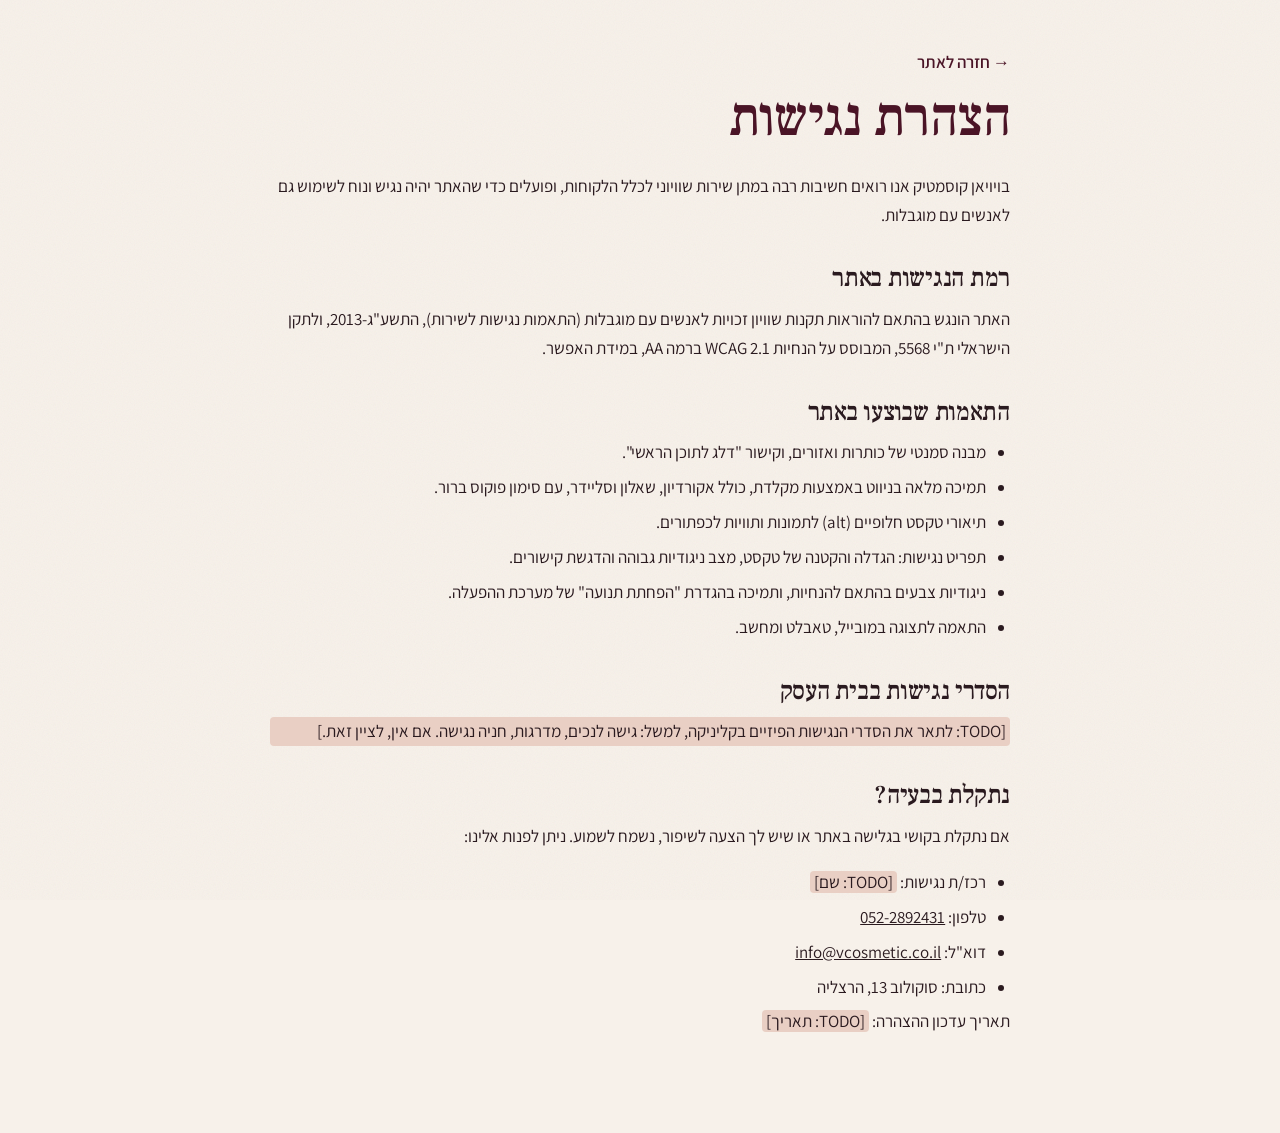
==== accessibility.html @ c67a3a3f "Beauty clinic RTL site template with Vivian Cosmetic demo Single-page Hebrew site driven by js/confi" ====
<!doctype html>
<html lang="he" dir="rtl" data-theme="editorial">
<head>
  <meta charset="utf-8">
  <meta name="viewport" content="width=device-width, initial-scale=1">
  <title>הצהרת נגישות</title>
  <meta name="robots" content="noindex, nofollow">
  <link rel="preconnect" href="https://fonts.googleapis.com">
  <link rel="preconnect" href="https://fonts.gstatic.com" crossorigin>
  <link href="https://fonts.googleapis.com/css2?family=Assistant:wght@400;600;700&family=Frank+Ruhl+Libre:wght@500&display=swap" rel="stylesheet">
  <link rel="stylesheet" href="css/styles.css">
  <script src="js/config.js"></script>
  <script>
    (function () {
      var c = window.SITE_CONFIG || {}, root = document.documentElement;
      root.setAttribute("data-theme", ["editorial", "noir", "clinic", "warm"].indexOf(c.theme) > -1 ? c.theme : "editorial");
      try {
        var a = JSON.parse(localStorage.getItem("a11yPrefs") || "{}");
        if (a.size) root.style.setProperty("--font-scale", a.size);
        if (a.contrast) root.classList.add("a11y-contrast");
        if (a.links) root.classList.add("a11y-links");
      } catch (e) {}
    })();
  </script>
  <style>
    body { padding-bottom: 0; }
    .statement { max-width: 820px; padding-block: 48px 80px; }
    .statement h1 { font-size: clamp(2.2rem, 6vw, 3.4rem); color: var(--primary); margin: 12px 0 24px; }
    .statement h2 { font-size: 1.6rem; margin: 36px 0 12px; }
    .statement ul { list-style: disc; padding-inline-start: 1.4em; }
    .statement li { margin-bottom: 6px; }
    .back { display: inline-flex; gap: 6px; text-decoration: none; font-weight: 600; color: var(--primary); }
    .todo { background: var(--soft); padding: 0 4px; border-radius: 4px; }
  </style>
</head>
<body>
  <a class="skip-link" href="#main">דלג לתוכן הראשי</a>
  <main id="main" class="container statement" tabindex="-1">
    <a class="back" href="index.html">→ חזרה לאתר</a>
    <h1>הצהרת נגישות</h1>

    <p>ב<span data-cfg="name">[שם העסק]</span> אנו רואים חשיבות רבה במתן שירות שוויוני לכלל הלקוחות, ופועלים כדי שהאתר יהיה נגיש ונוח לשימוש גם לאנשים עם מוגבלות.</p>

    <h2>רמת הנגישות באתר</h2>
    <p>האתר הונגש בהתאם להוראות תקנות שוויון זכויות לאנשים עם מוגבלות (התאמות נגישות לשירות), התשע"ג-2013, ולתקן הישראלי ת"י 5568, המבוסס על הנחיות WCAG 2.1 ברמה AA, במידת האפשר.</p>

    <h2>התאמות שבוצעו באתר</h2>
    <ul>
      <li>מבנה סמנטי של כותרות ואזורים, וקישור "דלג לתוכן הראשי".</li>
      <li>תמיכה מלאה בניווט באמצעות מקלדת, כולל אקורדיון, שאלון וסליידר, עם סימון פוקוס ברור.</li>
      <li>תיאורי טקסט חלופיים (alt) לתמונות ותוויות לכפתורים.</li>
      <li>תפריט נגישות: הגדלה והקטנה של טקסט, מצב ניגודיות גבוהה והדגשת קישורים.</li>
      <li>ניגודיות צבעים בהתאם להנחיות, ותמיכה בהגדרת "הפחתת תנועה" של מערכת ההפעלה.</li>
      <li>התאמה לתצוגה במובייל, טאבלט ומחשב.</li>
    </ul>

    <h2>הסדרי נגישות בבית העסק</h2>
    <p class="todo">[TODO: לתאר את הסדרי הנגישות הפיזיים בקליניקה, למשל: גישה לנכים, מדרגות, חניה נגישה. אם אין, לציין זאת.]</p>

    <h2>נתקלת בבעיה?</h2>
    <p>אם נתקלת בקושי בגלישה באתר או שיש לך הצעה לשיפור, נשמח לשמוע. ניתן לפנות אלינו:</p>
    <ul>
      <li>רכז/ת נגישות: <span class="todo">[TODO: שם]</span></li>
      <li>טלפון: <a data-cfg="phone" href="#">[טלפון]</a></li>
      <li>דוא"ל: <a data-cfg="email" href="#">[אימייל]</a></li>
      <li>כתובת: <span data-cfg="address">[כתובת]</span></li>
    </ul>

    <p>תאריך עדכון ההצהרה: <span class="todo">[TODO: תאריך]</span></p>
  </main>

  <script>
    (function () {
      var c = window.SITE_CONFIG;
      if (!c) return;
      var set = function (key, text, href) {
        document.querySelectorAll('[data-cfg="' + key + '"]').forEach(function (el) {
          el.textContent = text;
          if (href) el.setAttribute("href", href);
        });
      };
      document.title = "הצהרת נגישות | " + c.business.name;
      set("name", c.business.name);
      set("phone", c.contact.phoneDisplay, "tel:+" + c.contact.phoneIntl);
      set("email", c.contact.email, "mailto:" + c.contact.email);
      set("address", c.contact.street + ", " + c.contact.city);
    })();
  </script>
</body>
</html>
---- css/styles.css ----
/* =====================================================================
   Beauty Clinic Template — styles
   - Themes are pure CSS variables, switched by <html data-theme="...">
   - RTL-first: logical properties (inline-start = right in Hebrew)
   ===================================================================== */

/* ---------- 1. Themes ---------- */
:root,
[data-theme="editorial"] {
  --bg: #F7F1EA;          /* page background */
  --bg-alt: #F1E7DC;      /* alternate section background */
  --surface: #FFFBF7;     /* cards */
  --text: #2A1A1F;
  --text-muted: #6B5359;
  --primary: #4A1426;     /* buttons, headings accents */
  --on-primary: #FBF4EE;
  --accent: #B08D57;      /* decorative gold (not for small text) */
  --soft: #E9CFC4;        /* blush */
  --line: rgba(74, 20, 38, .16);
  --ph-a: #EAD7CC;        /* placeholder gradient */
  --ph-b: #F5ECE4;
  --ph-c: #DCC2B4;
  --promo-bg: #4A1426;
  --promo-text: #FBF4EE;
  --promo-accent: #E2C38F;
  --shadow: 0 18px 50px -24px rgba(74, 20, 38, .35);
  --grain-opacity: .06;
  color-scheme: light;
}

[data-theme="noir"] {
  --bg: #141012;
  --bg-alt: #1C1619;
  --surface: #221B1E;
  --text: #F3E9E1;
  --text-muted: #C7B7AE;
  --primary: #C9957B;
  --on-primary: #141012;
  --accent: #C9957B;
  --soft: #3A2A2C;
  --line: rgba(243, 233, 225, .14);
  --ph-a: #2B2124;
  --ph-b: #1E1719;
  --ph-c: #3A2B2A;
  --promo-bg: #C9957B;
  --promo-text: #141012;
  --promo-accent: #141012;
  --shadow: 0 18px 50px -20px rgba(0, 0, 0, .7);
  --grain-opacity: .08;
  color-scheme: dark;
}

[data-theme="clinic"] {
  --bg: #FFFFFF;
  --bg-alt: #F3F6F4;
  --surface: #FFFFFF;
  --text: #2B2F2D;
  --text-muted: #59615C;
  --primary: #4E6B58;     /* darker sage for AA contrast */
  --on-primary: #FFFFFF;
  --accent: #7C9A86;      /* brand sage (decorative) */
  --soft: #DCE7DF;
  --line: rgba(43, 47, 45, .13);
  --ph-a: #E3ECE6;
  --ph-b: #F5F8F6;
  --ph-c: #CBDACF;
  --promo-bg: #2B2F2D;
  --promo-text: #FFFFFF;
  --promo-accent: #A9C4B1;
  --shadow: 0 18px 50px -26px rgba(43, 47, 45, .35);
  --grain-opacity: 0;
  color-scheme: light;
}

[data-theme="warm"] {
  --bg: #EFE6DC;
  --bg-alt: #E8DCCF;
  --surface: #F8F2EB;
  --text: #3B2619;
  --text-muted: #6B5243;
  --primary: #8F4C2E;     /* deeper terracotta for AA contrast */
  --on-primary: #FFF8F2;
  --accent: #B86B4B;      /* brand terracotta (decorative) */
  --soft: #E2C9B6;
  --line: rgba(59, 38, 25, .16);
  --ph-a: #E3D2C2;
  --ph-b: #F3EAE1;
  --ph-c: #D5BCA6;
  --promo-bg: #3B2619;
  --promo-text: #FFF8F2;
  --promo-accent: #E9A988;
  --shadow: 0 18px 50px -24px rgba(59, 38, 25, .35);
  --grain-opacity: .07;
  color-scheme: light;
}

/* High-contrast mode (accessibility toolbar) — overrides any theme */
html.a11y-contrast {
  --bg: #FFFFFF; --bg-alt: #FFFFFF; --surface: #FFFFFF;
  --text: #000000; --text-muted: #000000;
  --primary: #000000; --on-primary: #FFFFFF; --accent: #000000;
  --soft: #FFFFFF; --line: #000000;
  --ph-a: #FFFFFF; --ph-b: #FFFFFF; --ph-c: #FFFFFF;
  --promo-bg: #000000; --promo-text: #FFFFFF; --promo-accent: #FFFF00;
  --shadow: none; --grain-opacity: 0;
}
html.a11y-contrast .card, html.a11y-contrast .btn { border: 2px solid #000 !important; }
html.a11y-links a { text-decoration: underline !important; text-underline-offset: 3px; }

/* ---------- 2. Base ---------- */
:root {
  --font-serif: "Frank Ruhl Libre", "David", Georgia, serif;
  --font-sans: "Assistant", "Heebo", Arial, sans-serif;
  --font-scale: 1;
  --radius: 14px;
  --radius-sm: 10px;
  --container: 1200px;
  --gutter: clamp(16px, 4vw, 40px);
  --header-h: 72px;
  --ease: cubic-bezier(.22, .61, .36, 1);
}

*, *::before, *::after { box-sizing: border-box; }

html {
  font-size: calc(100% * var(--font-scale));
  scroll-behavior: smooth;
  scroll-padding-top: calc(var(--header-h) + 12px);
  -webkit-text-size-adjust: 100%;
}

body {
  margin: 0;
  font-family: var(--font-sans);
  font-size: 1.0625rem;
  line-height: 1.7;
  color: var(--text);
  background: var(--bg);
  overflow-x: hidden;
  -webkit-font-smoothing: antialiased;
}
@supports (overflow: clip) { body { overflow-x: clip; } }

/* subtle paper grain */
body::before {
  content: "";
  position: fixed; inset: 0;
  pointer-events: none;
  z-index: 0;
  opacity: var(--grain-opacity);
  background-image: url("data:image/svg+xml,%3Csvg xmlns='http://www.w3.org/2000/svg' width='160' height='160'%3E%3Cfilter id='n'%3E%3CfeTurbulence type='fractalNoise' baseFrequency='.85' numOctaves='3' stitchTiles='stitch'/%3E%3C/filter%3E%3Crect width='100%25' height='100%25' filter='url(%23n)'/%3E%3C/svg%3E");
}
body > * { position: relative; z-index: 1; }

img { max-width: 100%; display: block; }
a { color: inherit; }
button { font: inherit; color: inherit; }
h1, h2, h3, h4 { font-family: var(--font-serif); font-weight: 500; line-height: 1.08; margin: 0; letter-spacing: -.01em; }
p { margin: 0 0 1em; }
ul { margin: 0; padding: 0; list-style: none; }
[hidden] { display: none !important; }

:focus-visible {
  outline: 3px solid var(--primary);
  outline-offset: 3px;
  border-radius: 4px;
}

.skip-link {
  position: absolute; inset-inline-start: 12px; top: -100px;
  z-index: 1000;
  background: var(--primary); color: var(--on-primary);
  padding: 10px 18px; border-radius: var(--radius-sm);
  text-decoration: none; font-weight: 600;
}
.skip-link:focus { top: 12px; }

.visually-hidden {
  position: absolute !important; width: 1px; height: 1px;
  overflow: hidden; clip: rect(0 0 0 0); white-space: nowrap;
}

.container { width: 100%; max-width: var(--container); margin-inline: auto; padding-inline: var(--gutter); }

.icon { display: inline-flex; width: 1.25em; height: 1.25em; flex: none; }
.icon svg { width: 100%; height: 100%; }

/* ---------- 3. Typography helpers ---------- */
.kicker {
  display: inline-flex; align-items: center; gap: .6em;
  font-family: var(--font-sans);
  font-size: .82rem; font-weight: 600; letter-spacing: .12em;
  color: var(--primary);
  margin-bottom: 1rem;
}
.kicker::before { content: ""; width: 28px; height: 1px; background: currentColor; }

.section { padding-block: clamp(72px, 11vw, 140px); }
.section-head { max-width: 760px; margin-bottom: clamp(36px, 5vw, 64px); }
.section-head.center { margin-inline: auto; text-align: center; }
.section-head.center .kicker::after { content: ""; width: 28px; height: 1px; background: currentColor; }
.section-title { font-size: clamp(2.2rem, 5.4vw, 4rem); }
.section-lead { color: var(--text-muted); font-size: 1.125rem; margin-top: 1rem; max-width: 60ch; }
.section-head.center .section-lead { margin-inline: auto; }
.section-cta { margin-top: clamp(36px, 5vw, 56px); display: flex; flex-wrap: wrap; gap: 12px; align-items: center; }
.section-cta.center { justify-content: center; }
.alt-bg { background: var(--bg-alt); }

/* ---------- 4. Buttons ---------- */
.btn {
  display: inline-flex; align-items: center; justify-content: center; gap: .55em;
  min-height: 52px; padding: 0 1.6em;
  border-radius: var(--radius);
  border: 1px solid transparent;
  font-weight: 600; font-size: 1rem; line-height: 1.2;
  text-decoration: none; cursor: pointer;
  transition: transform .25s var(--ease), background-color .25s, color .25s, box-shadow .25s, border-color .25s;
  -webkit-tap-highlight-color: transparent;
}
.btn-primary { background: var(--primary); color: var(--on-primary); box-shadow: var(--shadow); }
.btn-outline { background: transparent; color: var(--primary); border-color: currentColor; }
.btn-ghost { background: var(--surface); color: var(--text); border-color: var(--line); }
.btn-sm { min-height: 42px; padding: 0 1.1em; font-size: .95rem; }
.btn-block { width: 100%; }
@media (hover: hover) {
  .btn:hover { transform: translateY(-2px); }
  .btn-outline:hover { background: var(--primary); color: var(--on-primary); border-color: var(--primary); }
}
.btn:active { transform: translateY(0) scale(.98); }

/* ---------- 5. Demo ribbon + header ---------- */
.demo-ribbon {
  background: var(--primary); color: var(--on-primary);
  text-align: center; font-size: .82rem; letter-spacing: .04em;
  padding: 6px var(--gutter);
}

.site-header {
  position: sticky; top: 0; z-index: 50;
  background: color-mix(in srgb, var(--bg) 88%, transparent);
  -webkit-backdrop-filter: blur(12px); backdrop-filter: blur(12px);
  border-bottom: 1px solid transparent;
  transition: border-color .3s, box-shadow .3s;
}
@supports not (background: color-mix(in srgb, red 50%, transparent)) { .site-header { background: var(--bg); } }
.site-header.is-scrolled { border-bottom-color: var(--line); }
.header-inner { display: flex; align-items: center; gap: 24px; min-height: var(--header-h); }
.wordmark {
  font-family: var(--font-serif); font-size: 1.6rem; font-weight: 500;
  text-decoration: none; color: var(--primary); white-space: nowrap; line-height: 1;
  display: flex; flex-direction: column; gap: 4px;
}
.wordmark small { font-family: var(--font-sans); font-size: .62rem; letter-spacing: .32em; color: var(--text-muted); font-weight: 500; direction: ltr; text-align: end; }
.main-nav { margin-inline-start: auto; display: none; }
.main-nav ul { display: flex; gap: clamp(14px, 2vw, 28px); }
.main-nav a {
  text-decoration: none; font-weight: 500; font-size: .98rem; position: relative; padding-block: 6px;
}
.main-nav a::after {
  content: ""; position: absolute; inset-inline: 0; bottom: 0; height: 1px; background: var(--primary);
  transform: scaleX(0); transform-origin: right; transition: transform .35s var(--ease);
}
.main-nav a:hover::after, .main-nav a:focus-visible::after { transform: scaleX(1); }
.header-wa { display: none; }

.menu-toggle {
  margin-inline-start: auto;
  width: 46px; height: 46px; border: 1px solid var(--line); border-radius: 50%;
  background: transparent; cursor: pointer; position: relative;
}
.menu-toggle span {
  position: absolute; left: 13px; right: 13px; height: 1.5px; background: var(--text);
  transition: transform .35s var(--ease), top .35s var(--ease);
}
.menu-toggle span:first-child { top: 18px; }
.menu-toggle span:last-child { top: 26px; }
.menu-toggle[aria-expanded="true"] span:first-child { top: 22px; transform: rotate(45deg); }
.menu-toggle[aria-expanded="true"] span:last-child { top: 22px; transform: rotate(-45deg); }

@media (min-width: 1024px) {
  .main-nav, .header-wa { display: flex; }
  .menu-toggle { display: none; }
}

/* Mobile full-screen menu */
.mobile-menu {
  position: fixed; inset: 0; z-index: 45;
  background: var(--bg);
  padding: calc(var(--header-h) + 40px) var(--gutter) 40px;
  display: flex; flex-direction: column; justify-content: space-between;
  opacity: 0; transform: translateY(-12px);
  transition: opacity .35s var(--ease), transform .35s var(--ease);
  overflow-y: auto;
}
.mobile-menu.is-open { opacity: 1; transform: none; }
.mobile-menu li { overflow: hidden; border-bottom: 1px solid var(--line); }
.mobile-menu nav a {
  display: block; padding: 14px 0;
  font-family: var(--font-serif); font-size: clamp(1.9rem, 8vw, 2.6rem); text-decoration: none; line-height: 1.2;
  transform: translateY(100%); transition: transform .5s var(--ease);
}
.mobile-menu.is-open nav a { transform: none; }
.mobile-menu-foot { display: grid; gap: 12px; margin-top: 32px; }
.mobile-menu-foot p { color: var(--text-muted); margin: 0; font-size: .95rem; }
body.menu-open { overflow: hidden; }

/* ---------- 6. Image placeholder component ---------- */
.media {
  position: relative; overflow: hidden;
  border-radius: var(--radius);
  background: var(--ph-b);
  aspect-ratio: var(--ratio, 4 / 3);
}
.media img { width: 100%; height: 100%; object-fit: cover; }
.ratio-hero { --ratio: 4 / 5; }
.ratio-card { --ratio: 4 / 3; }
.ratio-square { --ratio: 1 / 1; }
.ratio-about { --ratio: 4 / 5; }

.placeholder {
  position: absolute; inset: 0;
  display: flex; flex-direction: column; align-items: center; justify-content: center; gap: 10px;
  padding: 24px; text-align: center;
  background:
    radial-gradient(120% 90% at 85% 10%, var(--ph-a) 0%, transparent 60%),
    radial-gradient(90% 80% at 10% 95%, var(--ph-c) 0%, transparent 65%),
    var(--ph-b);
  color: var(--text-muted);
  font-size: .9rem; line-height: 1.5;
}
.placeholder::after {
  content: ""; position: absolute; inset: 12px;
  border: 1px dashed color-mix(in srgb, var(--text-muted) 45%, transparent);
  border-radius: calc(var(--radius) - 6px);
  pointer-events: none;
}
.placeholder .icon { width: 30px; height: 30px; opacity: .7; }
.placeholder-label { max-width: 26ch; }
.placeholder.tint-b { background: radial-gradient(120% 90% at 15% 10%, var(--soft) 0%, transparent 60%), var(--ph-a); }

/* ---------- 7. Hero ---------- */
.hero { padding-block: clamp(32px, 6vw, 80px) clamp(56px, 8vw, 110px); }
.hero-grid { display: grid; gap: clamp(32px, 5vw, 72px); align-items: center; }
.hero-title {
  font-size: clamp(3.4rem, 13vw, 9.5rem);
  line-height: .92; font-weight: 500; color: var(--primary);
  letter-spacing: -.02em; margin-bottom: .25em;
}
.hero-subtitle { font-family: var(--font-serif); font-size: clamp(1.45rem, 3.4vw, 2.2rem); line-height: 1.25; margin-bottom: .7em; }
.hero-text { color: var(--text-muted); font-size: 1.15rem; max-width: 46ch; }
.hero-actions { display: flex; flex-wrap: wrap; gap: 12px; margin-top: 28px; }
.rating-badge {
  display: inline-flex; align-items: center; gap: .5em; margin-top: 28px;
  padding: 8px 16px; border: 1px solid var(--line); border-radius: 999px;
  font-size: .95rem; text-decoration: none; background: var(--surface);
}
.rating-badge strong { font-weight: 700; }
.hero-media { position: relative; }
.hero-media .media { box-shadow: var(--shadow); }
.hero-media::before {
  content: ""; position: absolute; inset: -14px 14px 14px -14px;
  border: 1px solid var(--accent); border-radius: calc(var(--radius) + 4px); z-index: -1; opacity: .7;
}
.hero-seal {
  position: absolute; bottom: 22px; inset-inline-end: -10px;
  background: var(--surface); color: var(--primary);
  border-radius: 999px; padding: 12px 18px; box-shadow: var(--shadow);
  font-family: var(--font-serif); font-size: 1.05rem; line-height: 1.2; text-align: center;
}
.hero-seal b { display: block; font-size: 1.8rem; font-weight: 500; direction: ltr; unicode-bidi: isolate; }
@media (min-width: 900px) {
  .hero-grid { grid-template-columns: 1.15fr .85fr; }
  .hero-media { max-width: 480px; justify-self: end; width: 100%; }
}
@media (max-width: 899px) {
  .hero-media { max-width: 440px; margin-inline: auto; width: calc(100% - 14px); }
  .hero-actions .btn { flex: 1 1 100%; }
}

/* ---------- 8. Stats ---------- */
.stats { border-block: 1px solid var(--line); background: var(--surface); }
.stats-grid { display: grid; grid-template-columns: repeat(2, 1fr); }
.stat { padding: clamp(24px, 4vw, 44px) 12px; text-align: center; }
.stat + .stat { border-inline-start: 1px solid var(--line); }
.stat:nth-child(3) { border-inline-start: 0; }
.stat:nth-child(n+3) { border-top: 1px solid var(--line); }
.stat-value { font-family: var(--font-serif); font-size: clamp(2.4rem, 6vw, 3.8rem); color: var(--primary); line-height: 1; display: block; direction: ltr; unicode-bidi: isolate; }
.stat-value.is-text { direction: rtl; }
.stat-label { display: block; margin-top: 10px; color: var(--text-muted); font-size: .98rem; }
@media (min-width: 760px) {
  .stats-grid { grid-template-columns: repeat(4, 1fr); }
  .stat:nth-child(3) { border-inline-start: 1px solid var(--line); }
  .stat:nth-child(n+3) { border-top: 0; }
}

/* ---------- 9. Concerns ---------- */
.concern-grid { display: grid; grid-template-columns: repeat(2, 1fr); gap: 12px; }
@media (min-width: 760px) { .concern-grid { grid-template-columns: repeat(3, 1fr); gap: 18px; } }
.concern-card {
  display: flex; flex-direction: column; align-items: flex-start; gap: 10px; text-align: start;
  background: var(--surface); border: 1px solid var(--line); border-radius: var(--radius);
  padding: clamp(18px, 3vw, 30px); cursor: pointer; min-height: 100%;
  transition: border-color .3s, transform .3s var(--ease), box-shadow .3s, background-color .3s;
}
.concern-card .icon { width: 34px; height: 34px; color: var(--primary); }
.concern-card h3 { font-size: clamp(1.15rem, 2.6vw, 1.6rem); }
.concern-card p { color: var(--text-muted); font-size: .95rem; margin: 0; }
.concern-more { margin-top: auto; font-size: .88rem; font-weight: 600; color: var(--primary); display: inline-flex; gap: .4em; align-items: center; padding-top: 6px; }
.concern-more .icon { width: 16px; height: 16px; transition: transform .3s var(--ease); }
.concern-card[aria-expanded="true"] { border-color: var(--primary); box-shadow: var(--shadow); }
.concern-card[aria-expanded="true"] .concern-more .icon { transform: rotate(-90deg); }
@media (hover: hover) { .concern-card:hover { transform: translateY(-4px); box-shadow: var(--shadow); border-color: color-mix(in srgb, var(--primary) 40%, var(--line)); } }
@media (max-width: 559px) { .concern-card p { display: none; } }

.concern-panel {
  display: grid; grid-template-rows: 0fr;
  transition: grid-template-rows .5s var(--ease), margin .5s var(--ease);
}
.concern-panel.is-open { grid-template-rows: 1fr; margin-top: 18px; }
.concern-panel > div { overflow: hidden; min-height: 0; }
.concern-detail {
  background: var(--surface); border: 1px solid var(--primary); border-radius: var(--radius);
  padding: clamp(22px, 3.5vw, 40px);
}
.concern-detail h3 { font-size: clamp(1.6rem, 3.5vw, 2.4rem); margin-bottom: .3em; }
.concern-detail > p { color: var(--text-muted); }
.rec-list { display: grid; gap: 10px; margin: 20px 0 24px; }
@media (min-width: 760px) { .rec-list { grid-template-columns: repeat(3, 1fr); } }
.rec-item { border: 1px solid var(--line); border-radius: var(--radius-sm); padding: 16px 18px; background: var(--bg); }
.rec-item h4 { font-size: 1.2rem; margin-bottom: 4px; }
.rec-item p { margin: 0; color: var(--text-muted); font-size: .92rem; line-height: 1.55; }
.rec-item .rec-tag { font-size: .75rem; font-weight: 700; letter-spacing: .08em; color: var(--primary); display: block; margin-bottom: 6px; }

/* Bottom sheet */
.sheet { position: fixed; inset: 0; z-index: 80; }
.sheet-backdrop { position: absolute; inset: 0; background: rgba(20, 10, 14, .45); opacity: 0; transition: opacity .35s; }
.sheet-panel {
  position: absolute; inset-inline: 0; bottom: 0; max-height: 88vh; overflow-y: auto;
  background: var(--bg); border-radius: 22px 22px 0 0;
  padding: 34px var(--gutter) calc(24px + env(safe-area-inset-bottom));
  transform: translateY(100%); transition: transform .45s var(--ease);
  overscroll-behavior: contain;
}
.sheet-panel::before { content: ""; position: absolute; top: 10px; left: 50%; width: 44px; height: 4px; margin-left: -22px; border-radius: 4px; background: var(--line); }
.sheet.is-open .sheet-backdrop { opacity: 1; }
.sheet.is-open .sheet-panel { transform: none; }
.sheet-close { position: absolute; top: 14px; inset-inline-end: 14px; width: 42px; height: 42px; border-radius: 50%; border: 1px solid var(--line); background: var(--surface); cursor: pointer; display: grid; place-items: center; }
.sheet .concern-detail { border: 0; padding: 0; background: transparent; }
.sheet .rec-item { background: var(--surface); }
body.sheet-open { overflow: hidden; }

/* ---------- 10. Treatments ---------- */
.chips { display: flex; gap: 8px; flex-wrap: wrap; margin-bottom: 32px; }
.chip {
  border: 1px solid var(--line); background: transparent; border-radius: 999px;
  padding: 9px 20px; cursor: pointer; font-weight: 500; font-size: .95rem; min-height: 42px;
  transition: background-color .25s, color .25s, border-color .25s;
}
.chip[aria-pressed="true"] { background: var(--primary); color: var(--on-primary); border-color: var(--primary); }
@media (hover: hover) { .chip:hover { border-color: var(--primary); } }

.treat-grid { display: grid; gap: 18px; }
@media (min-width: 640px) { .treat-grid { grid-template-columns: repeat(2, 1fr); } }
@media (min-width: 1024px) { .treat-grid { grid-template-columns: repeat(3, 1fr); gap: 24px; } }
.treat-card {
  display: flex; flex-direction: column;
  background: var(--surface); border: 1px solid var(--line); border-radius: var(--radius);
  overflow: hidden; transition: transform .35s var(--ease), box-shadow .35s, opacity .35s;
}
.treat-card .media { border-radius: 0; }
.treat-card.is-hiding { opacity: 0; transform: scale(.97); }
@media (hover: hover) { .treat-card:hover { transform: translateY(-4px); box-shadow: var(--shadow); } }
.treat-body { padding: 22px 22px 24px; display: flex; flex-direction: column; gap: 10px; flex: 1; }
.treat-top { display: flex; justify-content: space-between; align-items: baseline; gap: 12px; }
.treat-body h3 { font-size: 1.55rem; }
.treat-cat { font-size: .75rem; font-weight: 700; letter-spacing: .1em; color: var(--primary); white-space: nowrap; }
.treat-body > p { color: var(--text-muted); margin: 0; font-size: .97rem; }
.treat-meta { display: flex; flex-wrap: wrap; gap: 6px 18px; font-size: .9rem; color: var(--text-muted); padding-block: 12px; border-block: 1px solid var(--line); margin-top: auto; }
.treat-meta span { display: inline-flex; align-items: center; gap: 6px; }
.treat-meta .icon { width: 16px; height: 16px; color: var(--primary); }
.treat-foot { display: flex; align-items: center; justify-content: space-between; gap: 12px; flex-wrap: wrap; }
.price { font-family: var(--font-serif); font-size: 1.35rem; color: var(--primary); }
.price small { font-family: var(--font-sans); font-size: .8rem; color: var(--text-muted); display: block; line-height: 1; }
.price-note { margin-top: 20px; color: var(--text-muted); font-size: .9rem; }

/* ---------- 11. Promo ---------- */
.promo { background: var(--promo-bg); color: var(--promo-text); padding-block: clamp(56px, 8vw, 96px); position: relative; overflow: hidden; }
.promo::before {
  content: ""; position: absolute; width: 520px; height: 520px; border-radius: 50%;
  border: 1px solid color-mix(in srgb, var(--promo-accent) 40%, transparent);
  inset-inline-end: -160px; top: -200px;
}
.promo-inner { display: grid; gap: 32px; align-items: center; position: relative; }
@media (min-width: 900px) { .promo-inner { grid-template-columns: 1.3fr 1fr; } }
.promo .kicker { color: var(--promo-accent); }
.promo h2 { font-size: clamp(2rem, 5vw, 3.6rem); }
.promo p { font-size: 1.15rem; margin-top: 1rem; opacity: .92; }
.countdown { display: flex; gap: 10px; direction: rtl; margin-bottom: 22px; }
.cd-unit { flex: 1; text-align: center; border: 1px solid color-mix(in srgb, var(--promo-text) 28%, transparent); border-radius: var(--radius-sm); padding: 14px 6px; }
.cd-unit b { display: block; font-family: var(--font-serif); font-weight: 500; font-size: clamp(1.8rem, 5vw, 2.6rem); line-height: 1; font-variant-numeric: tabular-nums; }
.cd-unit span { font-size: .8rem; opacity: .85; }
.promo .btn { background: var(--promo-text); color: var(--promo-bg); }
.promo-fine { font-size: .82rem; opacity: .8; margin-top: 12px; }

/* ---------- 12. Before / After ---------- */
.tabs { display: flex; gap: 8px; flex-wrap: wrap; margin-bottom: 24px; justify-content: center; }
.ba-wrap { max-width: 720px; margin-inline: auto; }
.ba {
  position: relative; aspect-ratio: 1 / 1; border-radius: var(--radius); overflow: hidden;
  touch-action: pan-y; user-select: none; -webkit-user-select: none; cursor: ew-resize;
  --pos: 50;
  box-shadow: var(--shadow);
}
.ba-layer { position: absolute; inset: 0; }
.ba-layer .media { position: absolute; inset: 0; border-radius: 0; aspect-ratio: auto; }
/* "Before" shows on the right side (RTL reading order) */
.ba-before { clip-path: inset(0 0 0 calc(100% - var(--pos) * 1%)); }
.ba-label {
  position: absolute; top: 16px; z-index: 3;
  background: var(--surface); color: var(--text); padding: 4px 14px; border-radius: 999px;
  font-size: .85rem; font-weight: 600; pointer-events: none;
}
.ba-label.before { right: 16px; }
.ba-label.after { left: 16px; }
.ba-handle {
  position: absolute; top: 0; bottom: 0; z-index: 4;
  left: calc(100% - var(--pos) * 1%); width: 0;
}
.ba-handle::before { content: ""; position: absolute; top: 0; bottom: 0; left: -1px; width: 2px; background: var(--surface); }
.ba-knob {
  position: absolute; top: 50%; left: 0; transform: translate(-50%, -50%);
  width: 52px; height: 52px; border-radius: 50%; background: var(--surface); color: var(--primary);
  display: grid; place-items: center; box-shadow: 0 6px 20px rgba(0,0,0,.22); cursor: grab;
}
.ba-knob .icon { width: 24px; height: 24px; }
.ba-knob:focus-visible { outline-offset: 4px; }
.ba-caption { text-align: center; margin-top: 16px; color: var(--text-muted); font-size: .92rem; }

/* ---------- 13. Quiz ---------- */
.quiz-card {
  max-width: 760px; margin-inline: auto;
  background: var(--surface); border: 1px solid var(--line); border-radius: calc(var(--radius) + 6px);
  padding: clamp(24px, 5vw, 56px); box-shadow: var(--shadow);
}
.quiz-progress { height: 4px; background: var(--line); border-radius: 4px; overflow: hidden; margin-bottom: 10px; }
.quiz-progress span { display: block; height: 100%; background: var(--primary); width: 0; transition: width .5s var(--ease); }
.quiz-step-label { font-size: .85rem; color: var(--text-muted); margin-bottom: 18px; }
.quiz-q { font-size: clamp(1.6rem, 4vw, 2.4rem); margin-bottom: 24px; }
.quiz-q:focus { outline: none; }
.quiz-options { display: grid; gap: 10px; }
@media (min-width: 560px) { .quiz-options { grid-template-columns: repeat(2, 1fr); } }
.quiz-option {
  text-align: start; padding: 16px 20px; min-height: 58px;
  border: 1px solid var(--line); background: var(--bg); border-radius: var(--radius-sm);
  cursor: pointer; font-weight: 500; font-size: 1.05rem;
  display: flex; align-items: center; justify-content: space-between; gap: 10px;
  transition: border-color .2s, background-color .2s, transform .2s var(--ease);
}
.quiz-option::after { content: ""; width: 18px; height: 18px; border-radius: 50%; border: 1px solid var(--line); flex: none; transition: all .2s; }
.quiz-option[aria-pressed="true"] { border-color: var(--primary); }
.quiz-option[aria-pressed="true"]::after { background: var(--primary); border-color: var(--primary); box-shadow: inset 0 0 0 3px var(--bg); }
@media (hover: hover) { .quiz-option:hover { border-color: var(--primary); transform: translateY(-2px); } }
.quiz-nav { display: flex; justify-content: space-between; gap: 12px; margin-top: 24px; }
.link-btn { background: none; border: 0; padding: 8px 0; color: var(--text-muted); cursor: pointer; text-decoration: underline; text-underline-offset: 4px; font-size: .95rem; }
.quiz-result { text-align: center; }
.quiz-result .kicker { justify-content: center; }
.quiz-result h3 { font-size: clamp(2rem, 5vw, 3rem); color: var(--primary); margin-bottom: .4em; }
.quiz-result p { color: var(--text-muted); max-width: 52ch; margin-inline: auto; }
.quiz-result .btn { margin-top: 12px; }
.quiz-result .small { font-size: .85rem; margin-top: 18px; }
.quiz-anim { animation: quizIn .45s var(--ease); }
@keyframes quizIn { from { opacity: 0; transform: translateY(10px); } to { opacity: 1; transform: none; } }

/* ---------- 14. About ---------- */
.about-grid { display: grid; gap: clamp(32px, 5vw, 80px); align-items: center; }
@media (min-width: 900px) { .about-grid { grid-template-columns: .9fr 1.1fr; } }
.about-media { position: relative; max-width: 480px; width: 100%; }
@media (max-width: 899px) { .about-media { margin-inline: auto; } }
.about-text p { font-size: 1.12rem; }
.signature { font-family: var(--font-serif); font-size: 2rem; color: var(--primary); font-style: italic; margin-top: .4em; }
.values { display: grid; gap: 14px; margin-top: 32px; }
@media (min-width: 640px) { .values { grid-template-columns: repeat(3, 1fr); } }
.value { border-top: 1px solid var(--line); padding-top: 16px; }
.value .icon { width: 28px; height: 28px; color: var(--primary); margin-bottom: 8px; }
.value h3 { font-size: 1.25rem; margin-bottom: 4px; }
.value p { color: var(--text-muted); font-size: .93rem; margin: 0; }

/* ---------- 15. Testimonials ---------- */
.t-wrap { max-width: 900px; margin-inline: auto; position: relative; }
.t-track {
  display: flex; overflow-x: auto; scroll-snap-type: x mandatory; scroll-behavior: smooth;
  scrollbar-width: none; gap: 0;
}
.t-track::-webkit-scrollbar { display: none; }
.t-slide { flex: 0 0 100%; scroll-snap-align: center; padding: 8px clamp(4px, 3vw, 40px); text-align: center; }
.t-quote-mark { font-family: var(--font-serif); font-size: clamp(6rem, 14vw, 9rem); line-height: .6; color: var(--accent); display: block; height: .5em; }
.t-slide blockquote { margin: 0; }
.t-slide blockquote p { font-family: var(--font-serif); font-size: clamp(1.35rem, 3.2vw, 2.1rem); line-height: 1.45; }
.t-slide figcaption { margin-top: 18px; color: var(--text-muted); }
.t-slide figcaption strong { color: var(--text); font-weight: 600; }
.t-controls { display: flex; align-items: center; justify-content: center; gap: 16px; margin-top: 28px; }
.round-btn { width: 48px; height: 48px; border-radius: 50%; border: 1px solid var(--line); background: var(--surface); cursor: pointer; display: grid; place-items: center; color: var(--primary); }
.round-btn .icon { width: 20px; height: 20px; }
.dots { display: flex; gap: 4px; }
.dot { width: 28px; height: 28px; border: 0; background: none; cursor: pointer; padding: 0; display: grid; place-items: center; }
.dot::before { content: ""; width: 8px; height: 8px; border-radius: 50%; background: var(--line); transition: all .3s; }
.dot[aria-current="true"]::before { background: var(--primary); width: 22px; border-radius: 4px; }

/* ---------- 16. Brands ---------- */
.brands { padding-block: clamp(40px, 6vw, 64px); border-block: 1px solid var(--line); }
.brands-inner { display: flex; flex-wrap: wrap; align-items: center; justify-content: center; gap: 16px 48px; text-align: center; }
.brands-title { font-family: var(--font-sans); font-size: .85rem; font-weight: 600; letter-spacing: .12em; color: var(--text-muted); width: 100%; }
.brand-logo { font-family: var(--font-sans); font-size: clamp(1.4rem, 3vw, 1.9rem); font-weight: 300; letter-spacing: .06em; direction: ltr; color: var(--text); opacity: .85; }
.brand-logo img { max-height: 44px; width: auto; }

/* ---------- 17. FAQ ---------- */
.faq-list { max-width: 860px; margin-inline: auto; border-top: 1px solid var(--line); }
.faq-item { border-bottom: 1px solid var(--line); }
.faq-q {
  width: 100%; display: flex; align-items: center; justify-content: space-between; gap: 16px;
  background: none; border: 0; text-align: start; cursor: pointer;
  padding: 22px 0; font-family: var(--font-serif); font-size: clamp(1.2rem, 2.6vw, 1.55rem); line-height: 1.3;
}
.faq-icon { position: relative; width: 28px; height: 28px; flex: none; border: 1px solid var(--line); border-radius: 50%; }
.faq-icon::before, .faq-icon::after { content: ""; position: absolute; top: 50%; left: 50%; width: 11px; height: 1.5px; background: var(--primary); transform: translate(-50%, -50%); transition: transform .35s var(--ease); }
.faq-icon::after { transform: translate(-50%, -50%) rotate(90deg); }
.faq-q[aria-expanded="true"] .faq-icon::after { transform: translate(-50%, -50%) rotate(0); }
.faq-a { display: grid; grid-template-rows: 0fr; transition: grid-template-rows .45s var(--ease); }
.faq-a.is-open { grid-template-rows: 1fr; }
.faq-a > div { overflow: hidden; min-height: 0; }
.faq-a p { color: var(--text-muted); padding-bottom: 22px; margin: 0; max-width: 68ch; }

/* ---------- 18. Contact ---------- */
.contact-grid { display: grid; gap: clamp(28px, 4vw, 56px); }
@media (min-width: 900px) { .contact-grid { grid-template-columns: 1fr 1fr; } }
.contact-block + .contact-block { margin-top: 28px; }
.contact-block h3 { font-size: 1.4rem; margin-bottom: 10px; }
.address { font-size: 1.15rem; margin: 0; }
.address small { display: block; color: var(--text-muted); font-size: .95rem; }
.open-status { display: inline-flex; align-items: center; gap: 8px; font-weight: 600; font-size: .95rem; margin-bottom: 12px; }
.open-status::before { content: ""; width: 9px; height: 9px; border-radius: 50%; background: #B23A3A; }
.open-status.is-open::before { background: #2E8B57; box-shadow: 0 0 0 4px rgba(46, 139, 87, .18); }
.hours-table { width: 100%; border-collapse: collapse; font-size: 1rem; }
.hours-table th, .hours-table td { padding: 9px 12px; text-align: start; border-bottom: 1px solid var(--line); font-weight: 400; }
.hours-table td { text-align: end; direction: ltr; unicode-bidi: plaintext; }
.hours-table tr.is-today { background: var(--bg-alt); }
.hours-table tr.is-today th, .hours-table tr.is-today td { font-weight: 700; color: var(--primary); }
.hours-table .today-tag { font-size: .75rem; font-weight: 600; margin-inline-start: 8px; padding: 2px 8px; border-radius: 999px; background: var(--primary); color: var(--on-primary); }
.contact-actions { display: grid; grid-template-columns: repeat(2, 1fr); gap: 10px; margin-top: 28px; }
.contact-actions .btn { padding-inline: 1em; }
.map { border-radius: var(--radius); overflow: hidden; border: 1px solid var(--line); min-height: 360px; height: 100%; background: var(--bg-alt); }
.map iframe { width: 100%; height: 100%; min-height: 360px; border: 0; display: block; }

/* ---------- 19. Footer ---------- */
.site-footer { background: var(--bg-alt); border-top: 1px solid var(--line); padding-block: 56px 32px; }
.footer-grid { display: grid; gap: 28px; }
@media (min-width: 760px) { .footer-grid { grid-template-columns: 1.4fr 1fr 1fr; } }
.footer-grid .wordmark { font-size: 2rem; }
.footer-grid p { color: var(--text-muted); margin-top: 10px; }
.footer-grid h3 { font-family: var(--font-sans); font-size: .82rem; font-weight: 700; letter-spacing: .12em; margin-bottom: 12px; color: var(--text-muted); }
.footer-links li + li { margin-top: 6px; }
.footer-links a { text-decoration: none; }
.footer-links a:hover { text-decoration: underline; }
.footer-bottom { margin-top: 40px; padding-top: 20px; border-top: 1px solid var(--line); display: flex; flex-wrap: wrap; gap: 8px 24px; justify-content: space-between; font-size: .88rem; color: var(--text-muted); }

/* ---------- 20. Mobile bar + floating WhatsApp ---------- */
.mobile-bar {
  position: fixed; inset-inline: 0; bottom: 0; z-index: 40;
  display: grid; grid-template-columns: 1.4fr 1fr 1fr; gap: 8px;
  padding: 10px 12px calc(10px + env(safe-area-inset-bottom));
  background: color-mix(in srgb, var(--bg) 94%, transparent);
  -webkit-backdrop-filter: blur(12px); backdrop-filter: blur(12px);
  border-top: 1px solid var(--line);
}
.mobile-bar a {
  display: flex; flex-direction: column; align-items: center; justify-content: center; gap: 2px;
  min-height: 52px; border-radius: var(--radius-sm); text-decoration: none; font-size: .85rem; font-weight: 600;
  border: 1px solid var(--line); background: var(--surface);
}
.mobile-bar a.is-primary { background: var(--primary); color: var(--on-primary); border-color: var(--primary); flex-direction: row; gap: 8px; font-size: 1rem; }
.mobile-bar .icon { width: 20px; height: 20px; }
body { padding-bottom: calc(76px + env(safe-area-inset-bottom)); }

.wa-float {
  position: fixed; left: 24px; bottom: 24px; z-index: 40;
  width: 60px; height: 60px; border-radius: 50%;
  background: #1F8F4E; color: #fff; display: none; place-items: center;
  box-shadow: 0 12px 30px -8px rgba(0,0,0,.35);
  transition: transform .3s var(--ease);
}
.wa-float .icon { width: 30px; height: 30px; }
.wa-float:hover { transform: scale(1.06); }

@media (min-width: 1024px) {
  .mobile-bar { display: none; }
  body { padding-bottom: 0; }
  .wa-float { display: grid; }
}

/* ---------- 21. Accessibility toolbar ---------- */
.a11y { position: fixed; right: 16px; bottom: calc(92px + env(safe-area-inset-bottom)); z-index: 60; }
@media (min-width: 1024px) { .a11y { bottom: 24px; right: 24px; } }
.a11y-toggle {
  width: 48px; height: 48px; border-radius: 50%; border: 0; cursor: pointer;
  background: var(--text); color: var(--bg); display: grid; place-items: center;
  box-shadow: 0 8px 24px -8px rgba(0,0,0,.4);
}
.a11y-toggle .icon { width: 26px; height: 26px; }
.a11y-panel {
  position: absolute; bottom: 58px; right: 0; width: 220px;
  background: var(--surface); color: var(--text); border: 1px solid var(--line); border-radius: var(--radius);
  padding: 14px; box-shadow: var(--shadow); display: grid; gap: 8px;
}
.a11y-title { font-weight: 700; margin: 0 0 2px; }
.a11y-row { display: grid; grid-template-columns: 1fr 1fr; gap: 8px; }
.a11y-panel button, .a11y-panel a {
  min-height: 40px; border: 1px solid var(--line); border-radius: var(--radius-sm); background: var(--bg);
  cursor: pointer; font-size: .92rem; text-align: center; display: grid; place-items: center; text-decoration: none; padding: 4px 8px;
}
.a11y-panel button[aria-pressed="true"] { background: var(--primary); color: var(--on-primary); border-color: var(--primary); }

/* ---------- 22. Demo theme switcher (?themes=1) ---------- */
.theme-switcher {
  position: fixed; top: 50%; left: 16px; transform: translateY(-50%); z-index: 70;
  background: var(--surface); border: 1px solid var(--line); border-radius: var(--radius);
  padding: 12px; box-shadow: var(--shadow); display: grid; gap: 6px; width: 150px;
}
.theme-switcher p { margin: 0 0 4px; font-size: .78rem; font-weight: 700; letter-spacing: .08em; color: var(--text-muted); }
.theme-switcher button {
  display: flex; align-items: center; gap: 8px; border: 1px solid var(--line); background: var(--bg);
  border-radius: 8px; padding: 6px 8px; cursor: pointer; font-size: .9rem; text-align: start;
}
.theme-switcher button[aria-pressed="true"] { border-color: var(--primary); font-weight: 700; }
.swatch { width: 18px; height: 18px; border-radius: 50%; flex: none; border: 1px solid rgba(0,0,0,.15); }
@media (max-width: 1023px) { .theme-switcher { top: auto; bottom: calc(92px + env(safe-area-inset-bottom)); left: 12px; transform: none; width: auto; grid-template-columns: repeat(4, auto); } .theme-switcher p { display: none; } .theme-switcher button span:last-child { display: none; } }

/* ---------- 23. Reveal on scroll ---------- */
.js-motion .reveal { opacity: 0; transform: translateY(26px); transition: opacity .9s var(--ease), transform .9s var(--ease); transition-delay: var(--d, 0s); }
.js-motion .reveal.is-visible { opacity: 1; transform: none; }

.noscript { padding: 24px; text-align: center; }

/* ---------- 24. Reduced motion ---------- */
@media (prefers-reduced-motion: reduce) {
  html { scroll-behavior: auto; }
  *, *::before, *::after { animation-duration: .01ms !important; animation-iteration-count: 1 !important; transition-duration: .01ms !important; }
  .js-motion .reveal { opacity: 1; transform: none; }
}
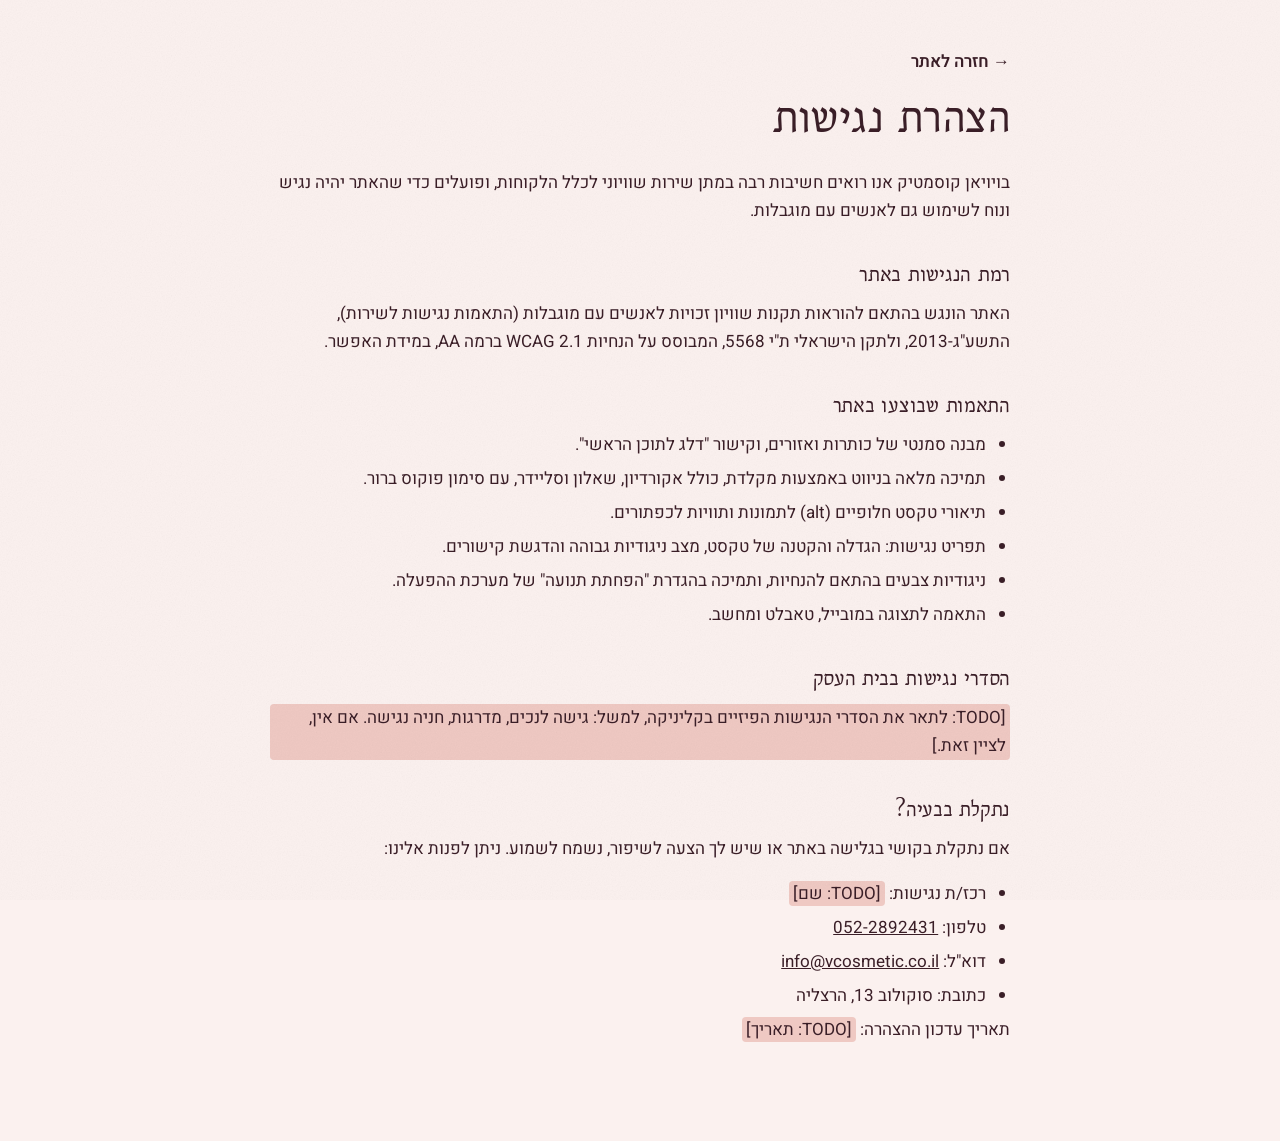
==== commit 542e1fdb: "v2: redesign – new palette, fonts, textured backgrounds, carousels, smart header Co-Authored-By: Cla" ====
--- a/accessibility.html
+++ b/accessibility.html
@@ -1,5 +1,5 @@
 <!doctype html>
-<html lang="he" dir="rtl" data-theme="editorial">
+<html lang="he" dir="rtl">
 <head>
   <meta charset="utf-8">
   <meta name="viewport" content="width=device-width, initial-scale=1">
@@ -7,13 +7,14 @@
   <meta name="robots" content="noindex, nofollow">
   <link rel="preconnect" href="https://fonts.googleapis.com">
   <link rel="preconnect" href="https://fonts.gstatic.com" crossorigin>
-  <link href="https://fonts.googleapis.com/css2?family=Assistant:wght@400;600;700&family=Frank+Ruhl+Libre:wght@500&display=swap" rel="stylesheet">
+  <link href="https://fonts.googleapis.com/css2?family=Bellefair&family=Heebo:wght@300;400;500&display=swap" rel="stylesheet">
   <link rel="stylesheet" href="css/styles.css">
   <script src="js/config.js"></script>
   <script>
     (function () {
-      var c = window.SITE_CONFIG || {}, root = document.documentElement;
-      root.setAttribute("data-theme", ["editorial", "noir", "clinic", "warm"].indexOf(c.theme) > -1 ? c.theme : "editorial");
+      var c = window.SITE_CONFIG || {}, root = document.documentElement, p = c.palette || {};
+      var map = { bg: "--bg", rose: "--rose", accent: "--accent", onAccent: "--on-accent", ink: "--ink", inkSoft: "--ink-soft", plum: "--plum" };
+      for (var k in map) if (p[k]) root.style.setProperty(map[k], p[k]);
       try {
         var a = JSON.parse(localStorage.getItem("a11yPrefs") || "{}");
         if (a.size) root.style.setProperty("--font-scale", a.size);
@@ -25,12 +26,12 @@
   <style>
     body { padding-bottom: 0; }
     .statement { max-width: 820px; padding-block: 48px 80px; }
-    .statement h1 { font-size: clamp(2.2rem, 6vw, 3.4rem); color: var(--primary); margin: 12px 0 24px; }
+    .statement h1 { font-size: clamp(2.2rem, 6vw, 3.4rem); color: var(--ink); margin: 12px 0 24px; }
     .statement h2 { font-size: 1.6rem; margin: 36px 0 12px; }
     .statement ul { list-style: disc; padding-inline-start: 1.4em; }
     .statement li { margin-bottom: 6px; }
-    .back { display: inline-flex; gap: 6px; text-decoration: none; font-weight: 600; color: var(--primary); }
-    .todo { background: var(--soft); padding: 0 4px; border-radius: 4px; }
+    .back { display: inline-flex; gap: 6px; text-decoration: none; font-weight: 600; color: var(--ink); }
+    .todo { background: var(--rose); padding: 0 4px; border-radius: 4px; }
   </style>
 </head>
 <body>
--- a/css/styles.css
+++ b/css/styles.css
@@ -1,748 +1,683 @@
 /* =====================================================================
-   Beauty Clinic Template — styles
-   - Themes are pure CSS variables, switched by <html data-theme="...">
+   Beauty Clinic Template v2 — styles
+   - Colors are CSS variables, overridden from js/config.js (palette)
+   - Textured "suede + film grain" backgrounds, 100% CSS/SVG
    - RTL-first: logical properties (inline-start = right in Hebrew)
    ===================================================================== */
 
-/* ---------- 1. Themes ---------- */
-:root,
-[data-theme="editorial"] {
-  --bg: #F7F1EA;          /* page background */
-  --bg-alt: #F1E7DC;      /* alternate section background */
-  --surface: #FFFBF7;     /* cards */
-  --text: #2A1A1F;
-  --text-muted: #6B5359;
-  --primary: #4A1426;     /* buttons, headings accents */
-  --on-primary: #FBF4EE;
-  --accent: #B08D57;      /* decorative gold (not for small text) */
-  --soft: #E9CFC4;        /* blush */
-  --line: rgba(74, 20, 38, .16);
-  --ph-a: #EAD7CC;        /* placeholder gradient */
-  --ph-b: #F5ECE4;
-  --ph-c: #DCC2B4;
-  --promo-bg: #4A1426;
-  --promo-text: #FBF4EE;
-  --promo-accent: #E2C38F;
-  --shadow: 0 18px 50px -24px rgba(74, 20, 38, .35);
-  --grain-opacity: .06;
-  color-scheme: light;
-}
-
-[data-theme="noir"] {
-  --bg: #141012;
-  --bg-alt: #1C1619;
-  --surface: #221B1E;
-  --text: #F3E9E1;
-  --text-muted: #C7B7AE;
-  --primary: #C9957B;
-  --on-primary: #141012;
-  --accent: #C9957B;
-  --soft: #3A2A2C;
-  --line: rgba(243, 233, 225, .14);
-  --ph-a: #2B2124;
-  --ph-b: #1E1719;
-  --ph-c: #3A2B2A;
-  --promo-bg: #C9957B;
-  --promo-text: #141012;
-  --promo-accent: #141012;
-  --shadow: 0 18px 50px -20px rgba(0, 0, 0, .7);
-  --grain-opacity: .08;
-  color-scheme: dark;
-}
-
-[data-theme="clinic"] {
-  --bg: #FFFFFF;
-  --bg-alt: #F3F6F4;
-  --surface: #FFFFFF;
-  --text: #2B2F2D;
-  --text-muted: #59615C;
-  --primary: #4E6B58;     /* darker sage for AA contrast */
-  --on-primary: #FFFFFF;
-  --accent: #7C9A86;      /* brand sage (decorative) */
-  --soft: #DCE7DF;
-  --line: rgba(43, 47, 45, .13);
-  --ph-a: #E3ECE6;
-  --ph-b: #F5F8F6;
-  --ph-c: #CBDACF;
-  --promo-bg: #2B2F2D;
-  --promo-text: #FFFFFF;
-  --promo-accent: #A9C4B1;
-  --shadow: 0 18px 50px -26px rgba(43, 47, 45, .35);
-  --grain-opacity: 0;
-  color-scheme: light;
-}
-
-[data-theme="warm"] {
-  --bg: #EFE6DC;
-  --bg-alt: #E8DCCF;
-  --surface: #F8F2EB;
-  --text: #3B2619;
-  --text-muted: #6B5243;
-  --primary: #8F4C2E;     /* deeper terracotta for AA contrast */
-  --on-primary: #FFF8F2;
-  --accent: #B86B4B;      /* brand terracotta (decorative) */
-  --soft: #E2C9B6;
-  --line: rgba(59, 38, 25, .16);
-  --ph-a: #E3D2C2;
-  --ph-b: #F3EAE1;
-  --ph-c: #D5BCA6;
-  --promo-bg: #3B2619;
-  --promo-text: #FFF8F2;
-  --promo-accent: #E9A988;
-  --shadow: 0 18px 50px -24px rgba(59, 38, 25, .35);
-  --grain-opacity: .07;
-  color-scheme: light;
-}
-
-/* High-contrast mode (accessibility toolbar) — overrides any theme */
-html.a11y-contrast {
-  --bg: #FFFFFF; --bg-alt: #FFFFFF; --surface: #FFFFFF;
-  --text: #000000; --text-muted: #000000;
-  --primary: #000000; --on-primary: #FFFFFF; --accent: #000000;
-  --soft: #FFFFFF; --line: #000000;
-  --ph-a: #FFFFFF; --ph-b: #FFFFFF; --ph-c: #FFFFFF;
-  --promo-bg: #000000; --promo-text: #FFFFFF; --promo-accent: #FFFF00;
-  --shadow: none; --grain-opacity: 0;
-}
-html.a11y-contrast .card, html.a11y-contrast .btn { border: 2px solid #000 !important; }
-html.a11y-links a { text-decoration: underline !important; text-underline-offset: 3px; }
-
-/* ---------- 2. Base ---------- */
+/* ---------- 1. Tokens ---------- */
 :root {
-  --font-serif: "Frank Ruhl Libre", "David", Georgia, serif;
-  --font-sans: "Assistant", "Heebo", Arial, sans-serif;
+  /* palette (defaults; config.js overrides them) */
+  --bg: #FBF1EF;
+  --rose: #EFC9C3;
+  --accent: #D6336C;
+  --on-accent: #FFFFFF;
+  --ink: #3A1E27;
+  --ink-soft: #7A5560;
+  --plum: #2B1820;
+  --cream: #F5E9E4;
+
+  /* derived tones (recolor automatically per client) */
+  --warm: color-mix(in srgb, var(--rose) 38%, var(--bg));        /* ≈ #F6DED8 */
+  --card: color-mix(in srgb, #FFFFFF 45%, var(--bg));
+  --line: color-mix(in srgb, var(--ink) 14%, transparent);
+  --plum-2: color-mix(in srgb, var(--plum) 70%, #6A3349);        /* ≈ #3D2230 */
+  --plum-3: color-mix(in srgb, var(--plum) 80%, #000);           /* ≈ #241319 */
+  --plum-4: color-mix(in srgb, var(--plum) 55%, #7A3550);        /* ≈ #4A2534 */
+
+  /* fine film grain (SVG feTurbulence) */
+  --grain: url("data:image/svg+xml,%3Csvg xmlns='http://www.w3.org/2000/svg' width='240' height='240'%3E%3Cfilter id='n'%3E%3CfeTurbulence type='fractalNoise' baseFrequency='.8' numOctaves='3' stitchTiles='stitch'/%3E%3CfeColorMatrix type='saturate' values='0'/%3E%3C/filter%3E%3Crect width='100%25' height='100%25' filter='url(%23n)'/%3E%3C/svg%3E");
+
+  --font-display: "Bellefair", "Times New Roman", serif;
+  --font-body: "Heebo", Arial, sans-serif;
   --font-scale: 1;
-  --radius: 14px;
-  --radius-sm: 10px;
+
+  --radius-card: 22px;
+  --radius-sm: 14px;
   --container: 1200px;
   --gutter: clamp(16px, 4vw, 40px);
-  --header-h: 72px;
+  --header-h: 76px;
   --ease: cubic-bezier(.22, .61, .36, 1);
-}
-
+  --shadow: 0 20px 50px -28px color-mix(in srgb, var(--plum) 55%, transparent);
+}
+
+/* High contrast (accessibility toolbar) overrides the palette */
+html.a11y-contrast {
+  --bg: #FFFFFF !important; --rose: #FFFFFF !important; --warm: #FFFFFF; --card: #FFFFFF;
+  --accent: #000000 !important; --on-accent: #FFFFFF !important;
+  --ink: #000000 !important; --ink-soft: #000000 !important;
+  --plum: #000000 !important; --cream: #FFFFFF; --line: #000000;
+}
+html.a11y-contrast body::before, html.a11y-contrast .dark::after { display: none; }
+html.a11y-contrast .btn, html.a11y-contrast .card { border: 2px solid currentColor !important; }
+html.a11y-links a { text-decoration: underline !important; text-underline-offset: 3px; }
+
+/* ---------- 2. Base ---------- */
 *, *::before, *::after { box-sizing: border-box; }
 
 html {
   font-size: calc(100% * var(--font-scale));
   scroll-behavior: smooth;
-  scroll-padding-top: calc(var(--header-h) + 12px);
+  scroll-padding-top: 24px;
   -webkit-text-size-adjust: 100%;
 }
 
 body {
   margin: 0;
-  font-family: var(--font-sans);
+  font-family: var(--font-body);
+  font-weight: 400;
   font-size: 1.0625rem;
-  line-height: 1.7;
-  color: var(--text);
+  line-height: 1.65;
+  color: var(--ink);
   background: var(--bg);
   overflow-x: hidden;
   -webkit-font-smoothing: antialiased;
 }
-@supports (overflow: clip) { body { overflow-x: clip; } }
-
-/* subtle paper grain */
+/* html must clip too, otherwise body overflow is propagated to the viewport and stops clipping */
+@supports (overflow: clip) { html, body { overflow-x: clip; } }
+
+/* Film grain over the whole site, seamless (fixed, never intercepts clicks) */
 body::before {
   content: "";
   position: fixed; inset: 0;
+  z-index: 200;
   pointer-events: none;
-  z-index: 0;
-  opacity: var(--grain-opacity);
-  background-image: url("data:image/svg+xml,%3Csvg xmlns='http://www.w3.org/2000/svg' width='160' height='160'%3E%3Cfilter id='n'%3E%3CfeTurbulence type='fractalNoise' baseFrequency='.85' numOctaves='3' stitchTiles='stitch'/%3E%3C/filter%3E%3Crect width='100%25' height='100%25' filter='url(%23n)'/%3E%3C/svg%3E");
-}
-body > * { position: relative; z-index: 1; }
+  background-image: var(--grain);
+  opacity: .075;
+  mix-blend-mode: multiply;
+}
 
 img { max-width: 100%; display: block; }
 a { color: inherit; }
 button { font: inherit; color: inherit; }
-h1, h2, h3, h4 { font-family: var(--font-serif); font-weight: 500; line-height: 1.08; margin: 0; letter-spacing: -.01em; }
+h1, h2, h3, h4 { font-family: var(--font-display); font-weight: 400; line-height: 1.05; margin: 0; letter-spacing: -.01em; }
 p { margin: 0 0 1em; }
 ul { margin: 0; padding: 0; list-style: none; }
 [hidden] { display: none !important; }
 
-:focus-visible {
-  outline: 3px solid var(--primary);
-  outline-offset: 3px;
-  border-radius: 4px;
-}
+:focus-visible { outline: 2px solid var(--ink); outline-offset: 3px; border-radius: 6px; }
+.dark :focus-visible { outline-color: var(--cream); }
 
 .skip-link {
-  position: absolute; inset-inline-start: 12px; top: -100px;
-  z-index: 1000;
-  background: var(--primary); color: var(--on-primary);
-  padding: 10px 18px; border-radius: var(--radius-sm);
-  text-decoration: none; font-weight: 600;
+  position: absolute; inset-inline-start: 12px; top: -100px; z-index: 400;
+  background: var(--ink); color: var(--bg); padding: 10px 18px; border-radius: 999px;
+  text-decoration: none; font-weight: 500;
 }
 .skip-link:focus { top: 12px; }
-
-.visually-hidden {
-  position: absolute !important; width: 1px; height: 1px;
-  overflow: hidden; clip: rect(0 0 0 0); white-space: nowrap;
-}
-
+.visually-hidden { position: absolute !important; width: 1px; height: 1px; overflow: hidden; clip: rect(0 0 0 0); white-space: nowrap; }
 .container { width: 100%; max-width: var(--container); margin-inline: auto; padding-inline: var(--gutter); }
-
-.icon { display: inline-flex; width: 1.25em; height: 1.25em; flex: none; }
+.icon { display: inline-flex; width: 1.2em; height: 1.2em; flex: none; }
 .icon svg { width: 100%; height: 100%; }
-
-/* ---------- 3. Typography helpers ---------- */
+.noscript { padding: 24px; text-align: center; }
+
+/* ---------- 3. Textured backgrounds ---------- */
+/* Light "suede" walls: blurred color clouds, positions vary per section */
+.tex-a {
+  background:
+    radial-gradient(55% 60% at 88% 12%, color-mix(in srgb, var(--rose) 70%, transparent) 0%, transparent 70%),
+    radial-gradient(45% 55% at 8% 85%, var(--warm) 0%, transparent 72%),
+    radial-gradient(35% 40% at 40% 40%, color-mix(in srgb, var(--rose) 28%, transparent) 0%, transparent 70%),
+    radial-gradient(40% 45% at 70% 95%, color-mix(in srgb, var(--warm) 80%, transparent) 0%, transparent 70%),
+    var(--bg);
+}
+.tex-b {
+  background:
+    radial-gradient(50% 60% at 12% 18%, color-mix(in srgb, var(--rose) 55%, transparent) 0%, transparent 70%),
+    radial-gradient(55% 50% at 92% 70%, var(--warm) 0%, transparent 70%),
+    radial-gradient(30% 35% at 60% 8%, color-mix(in srgb, var(--rose) 32%, transparent) 0%, transparent 70%),
+    var(--bg);
+}
+.tex-c {
+  background:
+    radial-gradient(45% 55% at 75% 30%, var(--warm) 0%, transparent 72%),
+    radial-gradient(50% 50% at 20% 60%, color-mix(in srgb, var(--rose) 45%, transparent) 0%, transparent 70%),
+    radial-gradient(35% 40% at 95% 95%, color-mix(in srgb, var(--rose) 40%, transparent) 0%, transparent 70%),
+    var(--bg);
+}
+
+/* Dark "plum suede" walls: deeper clouds + stronger grain (overlay) */
+.dark {
+  position: relative; isolation: isolate;
+  color: var(--cream);
+  background:
+    radial-gradient(60% 70% at 85% 10%, var(--plum-4) 0%, transparent 65%),
+    radial-gradient(55% 65% at 10% 90%, var(--plum-3) 0%, transparent 70%),
+    radial-gradient(45% 50% at 35% 35%, var(--plum-2) 0%, transparent 70%),
+    var(--plum);
+}
+.dark::after {
+  content: ""; position: absolute; inset: 0; z-index: -1; pointer-events: none;
+  background-image: var(--grain); opacity: .11; mix-blend-mode: overlay;
+}
+.site-footer.dark {
+  background:
+    radial-gradient(50% 80% at 15% 20%, var(--plum-2) 0%, transparent 70%),
+    radial-gradient(45% 70% at 90% 100%, var(--plum-4) 0%, transparent 70%),
+    var(--plum);
+}
+
+/* ---------- 4. Type helpers ---------- */
+.en { font-family: var(--font-display); text-transform: uppercase; letter-spacing: .2em; font-size: .78rem; direction: ltr; unicode-bidi: isolate; }
 .kicker {
   display: inline-flex; align-items: center; gap: .6em;
-  font-family: var(--font-sans);
-  font-size: .82rem; font-weight: 600; letter-spacing: .12em;
-  color: var(--primary);
-  margin-bottom: 1rem;
-}
-.kicker::before { content: ""; width: 28px; height: 1px; background: currentColor; }
-
-.section { padding-block: clamp(72px, 11vw, 140px); }
-.section-head { max-width: 760px; margin-bottom: clamp(36px, 5vw, 64px); }
+  font-size: .85rem; font-weight: 500; letter-spacing: .14em; color: var(--ink-soft);
+  margin: 0 0 .9rem;
+}
+.kicker::before { content: ""; width: 7px; height: 7px; border-radius: 50%; background: var(--accent); }
+.dark .kicker { color: color-mix(in srgb, var(--cream) 78%, transparent); }
+
+.section { padding-block: clamp(56px, 8vw, 96px); }
+.section-head { margin-bottom: clamp(24px, 3.5vw, 40px); max-width: 680px; }
 .section-head.center { margin-inline: auto; text-align: center; }
-.section-head.center .kicker::after { content: ""; width: 28px; height: 1px; background: currentColor; }
-.section-title { font-size: clamp(2.2rem, 5.4vw, 4rem); }
-.section-lead { color: var(--text-muted); font-size: 1.125rem; margin-top: 1rem; max-width: 60ch; }
-.section-head.center .section-lead { margin-inline: auto; }
-.section-cta { margin-top: clamp(36px, 5vw, 56px); display: flex; flex-wrap: wrap; gap: 12px; align-items: center; }
-.section-cta.center { justify-content: center; }
-.alt-bg { background: var(--bg-alt); }
-
-/* ---------- 4. Buttons ---------- */
+.section-title { font-size: clamp(2.3rem, 4.6vw, 3.7rem); }
+.section-lead { color: var(--ink-soft); font-weight: 300; font-size: 1.12rem; margin: .7rem 0 0; }
+.head-row { display: flex; align-items: flex-end; justify-content: space-between; gap: 20px; flex-wrap: wrap; margin-bottom: clamp(20px, 3vw, 32px); }
+.head-row .section-head { margin-bottom: 0; }
+
+/* ---------- 5. Buttons ---------- */
 .btn {
   display: inline-flex; align-items: center; justify-content: center; gap: .55em;
-  min-height: 52px; padding: 0 1.6em;
-  border-radius: var(--radius);
-  border: 1px solid transparent;
-  font-weight: 600; font-size: 1rem; line-height: 1.2;
-  text-decoration: none; cursor: pointer;
-  transition: transform .25s var(--ease), background-color .25s, color .25s, box-shadow .25s, border-color .25s;
+  min-height: 52px; padding: 0 1.7em; border-radius: 999px;
+  border: 1px solid transparent; font-weight: 500; font-size: 1rem; line-height: 1.2;
+  text-decoration: none; cursor: pointer; white-space: nowrap;
+  transition: transform .25s var(--ease), box-shadow .25s var(--ease), background-color .25s, color .25s;
   -webkit-tap-highlight-color: transparent;
 }
-.btn-primary { background: var(--primary); color: var(--on-primary); box-shadow: var(--shadow); }
-.btn-outline { background: transparent; color: var(--primary); border-color: currentColor; }
-.btn-ghost { background: var(--surface); color: var(--text); border-color: var(--line); }
-.btn-sm { min-height: 42px; padding: 0 1.1em; font-size: .95rem; }
-.btn-block { width: 100%; }
+.btn-accent { background: var(--accent); color: var(--on-accent); box-shadow: 0 12px 28px -14px color-mix(in srgb, var(--accent) 80%, transparent); }
+.btn-outline { background: transparent; color: var(--ink); border-color: var(--ink); }
+.dark .btn-outline { color: var(--cream); border-color: color-mix(in srgb, var(--cream) 60%, transparent); }
+.btn-light { background: var(--on-accent); color: var(--accent); }
+.btn-sm { min-height: 44px; padding: 0 1.25em; font-size: .95rem; }
+.btn-xl { min-height: 68px; padding: 0 2.4em; font-size: 1.2rem; }
+.btn .icon { width: 1.25em; height: 1.25em; }
 @media (hover: hover) {
   .btn:hover { transform: translateY(-2px); }
-  .btn-outline:hover { background: var(--primary); color: var(--on-primary); border-color: var(--primary); }
+  .btn-accent:hover { box-shadow: 0 18px 34px -14px color-mix(in srgb, var(--accent) 85%, transparent); }
+  .btn-outline:hover { background: var(--ink); color: var(--bg); }
+  .dark .btn-outline:hover { background: var(--cream); color: var(--plum); }
 }
 .btn:active { transform: translateY(0) scale(.98); }
 
-/* ---------- 5. Demo ribbon + header ---------- */
-.demo-ribbon {
-  background: var(--primary); color: var(--on-primary);
-  text-align: center; font-size: .82rem; letter-spacing: .04em;
-  padding: 6px var(--gutter);
-}
-
+.text-link {
+  display: inline-flex; align-items: center; gap: .35em; font-weight: 500; text-decoration: none;
+  border-bottom: 1px solid var(--accent); padding-bottom: 1px; min-height: 44px;
+}
+
+/* ---------- 6. Smart header ---------- */
 .site-header {
-  position: sticky; top: 0; z-index: 50;
-  background: color-mix(in srgb, var(--bg) 88%, transparent);
+  position: fixed; top: 0; inset-inline: 0; z-index: 100;
+  transition: transform .3s var(--ease), background-color .3s, border-color .3s;
+  border-bottom: 1px solid transparent;
+}
+.site-header.is-solid {
+  background: color-mix(in srgb, var(--bg) 80%, transparent);
   -webkit-backdrop-filter: blur(12px); backdrop-filter: blur(12px);
-  border-bottom: 1px solid transparent;
-  transition: border-color .3s, box-shadow .3s;
-}
-@supports not (background: color-mix(in srgb, red 50%, transparent)) { .site-header { background: var(--bg); } }
-.site-header.is-scrolled { border-bottom-color: var(--line); }
-.header-inner { display: flex; align-items: center; gap: 24px; min-height: var(--header-h); }
-.wordmark {
-  font-family: var(--font-serif); font-size: 1.6rem; font-weight: 500;
-  text-decoration: none; color: var(--primary); white-space: nowrap; line-height: 1;
-  display: flex; flex-direction: column; gap: 4px;
-}
-.wordmark small { font-family: var(--font-sans); font-size: .62rem; letter-spacing: .32em; color: var(--text-muted); font-weight: 500; direction: ltr; text-align: end; }
+  border-bottom-color: var(--line);
+}
+.site-header.is-hidden { transform: translateY(-100%); }
+.header-inner { display: flex; align-items: center; gap: 28px; height: var(--header-h); }
+.wordmark { display: flex; flex-direction: column; text-decoration: none; line-height: 1; gap: 5px; }
+.wordmark b { font-family: var(--font-display); font-weight: 400; font-size: 1.65rem; }
+.wordmark .en { font-size: .58rem; letter-spacing: .32em; color: var(--ink-soft); text-align: end; }
 .main-nav { margin-inline-start: auto; display: none; }
-.main-nav ul { display: flex; gap: clamp(14px, 2vw, 28px); }
-.main-nav a {
-  text-decoration: none; font-weight: 500; font-size: .98rem; position: relative; padding-block: 6px;
-}
+.main-nav ul { display: flex; gap: clamp(16px, 2vw, 30px); }
+.main-nav a { text-decoration: none; font-size: .98rem; position: relative; padding-block: 8px; }
 .main-nav a::after {
-  content: ""; position: absolute; inset-inline: 0; bottom: 0; height: 1px; background: var(--primary);
-  transform: scaleX(0); transform-origin: right; transition: transform .35s var(--ease);
+  content: ""; position: absolute; inset-inline: 0; bottom: 2px; height: 1px; background: var(--accent);
+  transform: scaleX(0); transform-origin: right; transition: transform .3s var(--ease);
 }
 .main-nav a:hover::after, .main-nav a:focus-visible::after { transform: scaleX(1); }
-.header-wa { display: none; }
-
+.header-cta { display: none; }
 .menu-toggle {
-  margin-inline-start: auto;
-  width: 46px; height: 46px; border: 1px solid var(--line); border-radius: 50%;
-  background: transparent; cursor: pointer; position: relative;
-}
-.menu-toggle span {
-  position: absolute; left: 13px; right: 13px; height: 1.5px; background: var(--text);
-  transition: transform .35s var(--ease), top .35s var(--ease);
-}
+  margin-inline-start: auto; width: 46px; height: 46px; border-radius: 50%;
+  border: 1px solid var(--line); background: color-mix(in srgb, var(--bg) 60%, transparent);
+  cursor: pointer; position: relative;
+}
+.menu-toggle span { position: absolute; left: 13px; right: 13px; height: 1.5px; background: var(--ink); transition: transform .3s var(--ease), top .3s var(--ease); }
 .menu-toggle span:first-child { top: 18px; }
 .menu-toggle span:last-child { top: 26px; }
 .menu-toggle[aria-expanded="true"] span:first-child { top: 22px; transform: rotate(45deg); }
 .menu-toggle[aria-expanded="true"] span:last-child { top: 22px; transform: rotate(-45deg); }
-
 @media (min-width: 1024px) {
-  .main-nav, .header-wa { display: flex; }
+  .main-nav, .header-cta { display: flex; }
   .menu-toggle { display: none; }
 }
 
-/* Mobile full-screen menu */
 .mobile-menu {
-  position: fixed; inset: 0; z-index: 45;
-  background: var(--bg);
-  padding: calc(var(--header-h) + 40px) var(--gutter) 40px;
+  position: fixed; inset: 0; z-index: 90; overflow-y: auto;
+  padding: calc(var(--header-h) + 24px) var(--gutter) 32px;
   display: flex; flex-direction: column; justify-content: space-between;
-  opacity: 0; transform: translateY(-12px);
-  transition: opacity .35s var(--ease), transform .35s var(--ease);
-  overflow-y: auto;
-}
-.mobile-menu.is-open { opacity: 1; transform: none; }
-.mobile-menu li { overflow: hidden; border-bottom: 1px solid var(--line); }
+  opacity: 0; transition: opacity .3s var(--ease);
+}
+.mobile-menu.is-open { opacity: 1; }
+.mobile-menu li { border-bottom: 1px solid var(--line); overflow: hidden; }
 .mobile-menu nav a {
-  display: block; padding: 14px 0;
-  font-family: var(--font-serif); font-size: clamp(1.9rem, 8vw, 2.6rem); text-decoration: none; line-height: 1.2;
-  transform: translateY(100%); transition: transform .5s var(--ease);
+  display: block; padding: 12px 0; text-decoration: none;
+  font-family: var(--font-display); font-size: clamp(2rem, 9vw, 2.8rem); line-height: 1.15;
+  transform: translateY(100%); transition: transform .45s var(--ease);
 }
 .mobile-menu.is-open nav a { transform: none; }
-.mobile-menu-foot { display: grid; gap: 12px; margin-top: 32px; }
-.mobile-menu-foot p { color: var(--text-muted); margin: 0; font-size: .95rem; }
+.mobile-menu-foot { display: grid; gap: 10px; margin-top: 28px; }
+.mobile-menu-foot p { margin: 0; color: var(--ink-soft); font-size: .95rem; text-align: center; }
 body.menu-open { overflow: hidden; }
 
-/* ---------- 6. Image placeholder component ---------- */
-.media {
-  position: relative; overflow: hidden;
-  border-radius: var(--radius);
-  background: var(--ph-b);
-  aspect-ratio: var(--ratio, 4 / 3);
-}
-.media img { width: 100%; height: 100%; object-fit: cover; }
-.ratio-hero { --ratio: 4 / 5; }
-.ratio-card { --ratio: 4 / 3; }
-.ratio-square { --ratio: 1 / 1; }
-.ratio-about { --ratio: 4 / 5; }
-
+/* ---------- 7. Image placeholder ---------- */
+.media { position: relative; overflow: hidden; border-radius: 18px; aspect-ratio: var(--ratio, 4 / 5); background: var(--warm); }
+.media img, .media picture { width: 100%; height: 100%; object-fit: cover; }
 .placeholder {
-  position: absolute; inset: 0;
-  display: flex; flex-direction: column; align-items: center; justify-content: center; gap: 10px;
-  padding: 24px; text-align: center;
+  position: absolute; inset: 0; display: flex; flex-direction: column; align-items: center; justify-content: center; gap: 8px;
+  padding: 20px; text-align: center; color: var(--ink-soft); font-size: .88rem; line-height: 1.45;
   background:
-    radial-gradient(120% 90% at 85% 10%, var(--ph-a) 0%, transparent 60%),
-    radial-gradient(90% 80% at 10% 95%, var(--ph-c) 0%, transparent 65%),
-    var(--ph-b);
-  color: var(--text-muted);
-  font-size: .9rem; line-height: 1.5;
+    radial-gradient(90% 70% at 80% 15%, color-mix(in srgb, var(--rose) 85%, transparent) 0%, transparent 65%),
+    radial-gradient(80% 70% at 15% 95%, color-mix(in srgb, var(--rose) 55%, var(--bg)) 0%, transparent 70%),
+    var(--warm);
 }
 .placeholder::after {
-  content: ""; position: absolute; inset: 12px;
-  border: 1px dashed color-mix(in srgb, var(--text-muted) 45%, transparent);
-  border-radius: calc(var(--radius) - 6px);
-  pointer-events: none;
-}
-.placeholder .icon { width: 30px; height: 30px; opacity: .7; }
-.placeholder-label { max-width: 26ch; }
-.placeholder.tint-b { background: radial-gradient(120% 90% at 15% 10%, var(--soft) 0%, transparent 60%), var(--ph-a); }
-
-/* ---------- 7. Hero ---------- */
-.hero { padding-block: clamp(32px, 6vw, 80px) clamp(56px, 8vw, 110px); }
-.hero-grid { display: grid; gap: clamp(32px, 5vw, 72px); align-items: center; }
-.hero-title {
-  font-size: clamp(3.4rem, 13vw, 9.5rem);
-  line-height: .92; font-weight: 500; color: var(--primary);
-  letter-spacing: -.02em; margin-bottom: .25em;
-}
-.hero-subtitle { font-family: var(--font-serif); font-size: clamp(1.45rem, 3.4vw, 2.2rem); line-height: 1.25; margin-bottom: .7em; }
-.hero-text { color: var(--text-muted); font-size: 1.15rem; max-width: 46ch; }
+  content: ""; position: absolute; inset: 10px; pointer-events: none;
+  border: 1px dashed color-mix(in srgb, var(--ink-soft) 45%, transparent); border-radius: inherit;
+}
+.placeholder .icon { width: 26px; height: 26px; opacity: .7; }
+.placeholder.alt { background: radial-gradient(90% 80% at 20% 20%, var(--bg) 0%, transparent 70%), color-mix(in srgb, var(--rose) 70%, var(--bg)); }
+
+/* ---------- 8. Hero ---------- */
+.hero {
+  min-height: clamp(620px, 100svh, 960px);
+  padding-top: calc(var(--header-h) + 16px); padding-bottom: 40px;
+  display: flex; align-items: center;
+}
+.hero-grid { display: grid; gap: 28px; align-items: center; }
+.hero-text { order: 2; }
+.hero-visual { order: 1; }
+.hero-text .en { color: var(--ink-soft); display: block; margin-bottom: 16px; text-align: start; direction: rtl; }
+.hero-title { font-size: clamp(2.6rem, 9.6vw, 4.6rem); line-height: 1.04; letter-spacing: -.015em; text-wrap: balance; }
+.hero-title span { display: block; }
+.hero-title span + span { color: var(--ink-soft); }
+.hero-lead { font-weight: 300; font-size: clamp(1.05rem, 1.6vw, 1.2rem); color: var(--ink-soft); max-width: 44ch; margin: 18px 0 0; }
 .hero-actions { display: flex; flex-wrap: wrap; gap: 12px; margin-top: 28px; }
-.rating-badge {
-  display: inline-flex; align-items: center; gap: .5em; margin-top: 28px;
-  padding: 8px 16px; border: 1px solid var(--line); border-radius: 999px;
-  font-size: .95rem; text-decoration: none; background: var(--surface);
-}
-.rating-badge strong { font-weight: 700; }
-.hero-media { position: relative; }
-.hero-media .media { box-shadow: var(--shadow); }
-.hero-media::before {
-  content: ""; position: absolute; inset: -14px 14px 14px -14px;
-  border: 1px solid var(--accent); border-radius: calc(var(--radius) + 4px); z-index: -1; opacity: .7;
-}
-.hero-seal {
-  position: absolute; bottom: 22px; inset-inline-end: -10px;
-  background: var(--surface); color: var(--primary);
-  border-radius: 999px; padding: 12px 18px; box-shadow: var(--shadow);
-  font-family: var(--font-serif); font-size: 1.05rem; line-height: 1.2; text-align: center;
-}
-.hero-seal b { display: block; font-size: 1.8rem; font-weight: 500; direction: ltr; unicode-bidi: isolate; }
+.promo-pill {
+  display: inline-flex; align-items: center; gap: 8px; margin-top: 18px;
+  padding: 8px 16px; min-height: 44px; border-radius: 999px; cursor: pointer;
+  background: color-mix(in srgb, #FFFFFF 55%, transparent); border: 1px solid color-mix(in srgb, var(--accent) 35%, transparent);
+  font-size: .93rem; font-weight: 500; transition: transform .25s var(--ease);
+}
+.promo-pill .icon { width: 16px; height: 16px; }
+@media (hover: hover) { .promo-pill:hover { transform: translateY(-2px); } }
+
+.hero-visual { position: relative; width: min(100%, 300px); margin-inline: auto; }
+.arch { position: relative; border-radius: 999px 999px 24px 24px; overflow: hidden; aspect-ratio: 4 / 5; box-shadow: var(--shadow); background: var(--warm); }
+.arch .media { border-radius: 0; aspect-ratio: auto; height: 100%; }
+.arch-outline {
+  position: absolute; inset: 0; border-radius: 999px 999px 24px 24px; pointer-events: none;
+  border: 1px solid color-mix(in srgb, var(--accent) 45%, transparent);
+  transform: translate(-14px, 14px); z-index: -1;
+}
+.glass-chips { display: flex; flex-wrap: wrap; justify-content: center; gap: 8px; margin-top: 22px; }
+.glass {
+  display: inline-flex; align-items: center; gap: 6px; padding: 9px 15px; border-radius: 999px;
+  background: color-mix(in srgb, #FFFFFF 70%, transparent);
+  -webkit-backdrop-filter: blur(10px); backdrop-filter: blur(10px);
+  box-shadow: 0 10px 30px -14px color-mix(in srgb, var(--plum) 45%, transparent);
+  border: 1px solid color-mix(in srgb, #FFFFFF 60%, transparent);
+  font-size: .9rem; font-weight: 500; white-space: nowrap; color: var(--ink);
+}
+@media (max-width: 899px) {
+  .hero { min-height: 0; }
+  .hero-actions .btn { flex: 1 1 100%; }
+}
 @media (min-width: 900px) {
-  .hero-grid { grid-template-columns: 1.15fr .85fr; }
-  .hero-media { max-width: 480px; justify-self: end; width: 100%; }
-}
-@media (max-width: 899px) {
-  .hero-media { max-width: 440px; margin-inline: auto; width: calc(100% - 14px); }
-  .hero-actions .btn { flex: 1 1 100%; }
-}
-
-/* ---------- 8. Stats ---------- */
-.stats { border-block: 1px solid var(--line); background: var(--surface); }
-.stats-grid { display: grid; grid-template-columns: repeat(2, 1fr); }
-.stat { padding: clamp(24px, 4vw, 44px) 12px; text-align: center; }
-.stat + .stat { border-inline-start: 1px solid var(--line); }
-.stat:nth-child(3) { border-inline-start: 0; }
-.stat:nth-child(n+3) { border-top: 1px solid var(--line); }
-.stat-value { font-family: var(--font-serif); font-size: clamp(2.4rem, 6vw, 3.8rem); color: var(--primary); line-height: 1; display: block; direction: ltr; unicode-bidi: isolate; }
-.stat-value.is-text { direction: rtl; }
-.stat-label { display: block; margin-top: 10px; color: var(--text-muted); font-size: .98rem; }
-@media (min-width: 760px) {
-  .stats-grid { grid-template-columns: repeat(4, 1fr); }
-  .stat:nth-child(3) { border-inline-start: 1px solid var(--line); }
-  .stat:nth-child(n+3) { border-top: 0; }
-}
-
-/* ---------- 9. Concerns ---------- */
-.concern-grid { display: grid; grid-template-columns: repeat(2, 1fr); gap: 12px; }
-@media (min-width: 760px) { .concern-grid { grid-template-columns: repeat(3, 1fr); gap: 18px; } }
-.concern-card {
-  display: flex; flex-direction: column; align-items: flex-start; gap: 10px; text-align: start;
-  background: var(--surface); border: 1px solid var(--line); border-radius: var(--radius);
-  padding: clamp(18px, 3vw, 30px); cursor: pointer; min-height: 100%;
-  transition: border-color .3s, transform .3s var(--ease), box-shadow .3s, background-color .3s;
-}
-.concern-card .icon { width: 34px; height: 34px; color: var(--primary); }
-.concern-card h3 { font-size: clamp(1.15rem, 2.6vw, 1.6rem); }
-.concern-card p { color: var(--text-muted); font-size: .95rem; margin: 0; }
-.concern-more { margin-top: auto; font-size: .88rem; font-weight: 600; color: var(--primary); display: inline-flex; gap: .4em; align-items: center; padding-top: 6px; }
-.concern-more .icon { width: 16px; height: 16px; transition: transform .3s var(--ease); }
-.concern-card[aria-expanded="true"] { border-color: var(--primary); box-shadow: var(--shadow); }
-.concern-card[aria-expanded="true"] .concern-more .icon { transform: rotate(-90deg); }
-@media (hover: hover) { .concern-card:hover { transform: translateY(-4px); box-shadow: var(--shadow); border-color: color-mix(in srgb, var(--primary) 40%, var(--line)); } }
-@media (max-width: 559px) { .concern-card p { display: none; } }
-
-.concern-panel {
-  display: grid; grid-template-rows: 0fr;
-  transition: grid-template-rows .5s var(--ease), margin .5s var(--ease);
-}
-.concern-panel.is-open { grid-template-rows: 1fr; margin-top: 18px; }
-.concern-panel > div { overflow: hidden; min-height: 0; }
-.concern-detail {
-  background: var(--surface); border: 1px solid var(--primary); border-radius: var(--radius);
-  padding: clamp(22px, 3.5vw, 40px);
-}
-.concern-detail h3 { font-size: clamp(1.6rem, 3.5vw, 2.4rem); margin-bottom: .3em; }
-.concern-detail > p { color: var(--text-muted); }
-.rec-list { display: grid; gap: 10px; margin: 20px 0 24px; }
-@media (min-width: 760px) { .rec-list { grid-template-columns: repeat(3, 1fr); } }
-.rec-item { border: 1px solid var(--line); border-radius: var(--radius-sm); padding: 16px 18px; background: var(--bg); }
-.rec-item h4 { font-size: 1.2rem; margin-bottom: 4px; }
-.rec-item p { margin: 0; color: var(--text-muted); font-size: .92rem; line-height: 1.55; }
-.rec-item .rec-tag { font-size: .75rem; font-weight: 700; letter-spacing: .08em; color: var(--primary); display: block; margin-bottom: 6px; }
-
-/* Bottom sheet */
-.sheet { position: fixed; inset: 0; z-index: 80; }
-.sheet-backdrop { position: absolute; inset: 0; background: rgba(20, 10, 14, .45); opacity: 0; transition: opacity .35s; }
-.sheet-panel {
-  position: absolute; inset-inline: 0; bottom: 0; max-height: 88vh; overflow-y: auto;
-  background: var(--bg); border-radius: 22px 22px 0 0;
-  padding: 34px var(--gutter) calc(24px + env(safe-area-inset-bottom));
-  transform: translateY(100%); transition: transform .45s var(--ease);
-  overscroll-behavior: contain;
-}
-.sheet-panel::before { content: ""; position: absolute; top: 10px; left: 50%; width: 44px; height: 4px; margin-left: -22px; border-radius: 4px; background: var(--line); }
-.sheet.is-open .sheet-backdrop { opacity: 1; }
-.sheet.is-open .sheet-panel { transform: none; }
-.sheet-close { position: absolute; top: 14px; inset-inline-end: 14px; width: 42px; height: 42px; border-radius: 50%; border: 1px solid var(--line); background: var(--surface); cursor: pointer; display: grid; place-items: center; }
-.sheet .concern-detail { border: 0; padding: 0; background: transparent; }
-.sheet .rec-item { background: var(--surface); }
-body.sheet-open { overflow: hidden; }
-
-/* ---------- 10. Treatments ---------- */
-.chips { display: flex; gap: 8px; flex-wrap: wrap; margin-bottom: 32px; }
-.chip {
-  border: 1px solid var(--line); background: transparent; border-radius: 999px;
-  padding: 9px 20px; cursor: pointer; font-weight: 500; font-size: .95rem; min-height: 42px;
-  transition: background-color .25s, color .25s, border-color .25s;
-}
-.chip[aria-pressed="true"] { background: var(--primary); color: var(--on-primary); border-color: var(--primary); }
-@media (hover: hover) { .chip:hover { border-color: var(--primary); } }
-
-.treat-grid { display: grid; gap: 18px; }
-@media (min-width: 640px) { .treat-grid { grid-template-columns: repeat(2, 1fr); } }
-@media (min-width: 1024px) { .treat-grid { grid-template-columns: repeat(3, 1fr); gap: 24px; } }
-.treat-card {
-  display: flex; flex-direction: column;
-  background: var(--surface); border: 1px solid var(--line); border-radius: var(--radius);
-  overflow: hidden; transition: transform .35s var(--ease), box-shadow .35s, opacity .35s;
-}
-.treat-card .media { border-radius: 0; }
-.treat-card.is-hiding { opacity: 0; transform: scale(.97); }
-@media (hover: hover) { .treat-card:hover { transform: translateY(-4px); box-shadow: var(--shadow); } }
-.treat-body { padding: 22px 22px 24px; display: flex; flex-direction: column; gap: 10px; flex: 1; }
-.treat-top { display: flex; justify-content: space-between; align-items: baseline; gap: 12px; }
-.treat-body h3 { font-size: 1.55rem; }
-.treat-cat { font-size: .75rem; font-weight: 700; letter-spacing: .1em; color: var(--primary); white-space: nowrap; }
-.treat-body > p { color: var(--text-muted); margin: 0; font-size: .97rem; }
-.treat-meta { display: flex; flex-wrap: wrap; gap: 6px 18px; font-size: .9rem; color: var(--text-muted); padding-block: 12px; border-block: 1px solid var(--line); margin-top: auto; }
-.treat-meta span { display: inline-flex; align-items: center; gap: 6px; }
-.treat-meta .icon { width: 16px; height: 16px; color: var(--primary); }
-.treat-foot { display: flex; align-items: center; justify-content: space-between; gap: 12px; flex-wrap: wrap; }
-.price { font-family: var(--font-serif); font-size: 1.35rem; color: var(--primary); }
-.price small { font-family: var(--font-sans); font-size: .8rem; color: var(--text-muted); display: block; line-height: 1; }
-.price-note { margin-top: 20px; color: var(--text-muted); font-size: .9rem; }
-
-/* ---------- 11. Promo ---------- */
-.promo { background: var(--promo-bg); color: var(--promo-text); padding-block: clamp(56px, 8vw, 96px); position: relative; overflow: hidden; }
-.promo::before {
-  content: ""; position: absolute; width: 520px; height: 520px; border-radius: 50%;
-  border: 1px solid color-mix(in srgb, var(--promo-accent) 40%, transparent);
-  inset-inline-end: -160px; top: -200px;
-}
-.promo-inner { display: grid; gap: 32px; align-items: center; position: relative; }
-@media (min-width: 900px) { .promo-inner { grid-template-columns: 1.3fr 1fr; } }
-.promo .kicker { color: var(--promo-accent); }
-.promo h2 { font-size: clamp(2rem, 5vw, 3.6rem); }
-.promo p { font-size: 1.15rem; margin-top: 1rem; opacity: .92; }
-.countdown { display: flex; gap: 10px; direction: rtl; margin-bottom: 22px; }
-.cd-unit { flex: 1; text-align: center; border: 1px solid color-mix(in srgb, var(--promo-text) 28%, transparent); border-radius: var(--radius-sm); padding: 14px 6px; }
-.cd-unit b { display: block; font-family: var(--font-serif); font-weight: 500; font-size: clamp(1.8rem, 5vw, 2.6rem); line-height: 1; font-variant-numeric: tabular-nums; }
-.cd-unit span { font-size: .8rem; opacity: .85; }
-.promo .btn { background: var(--promo-text); color: var(--promo-bg); }
-.promo-fine { font-size: .82rem; opacity: .8; margin-top: 12px; }
-
-/* ---------- 12. Before / After ---------- */
-.tabs { display: flex; gap: 8px; flex-wrap: wrap; margin-bottom: 24px; justify-content: center; }
-.ba-wrap { max-width: 720px; margin-inline: auto; }
+  .hero-grid { grid-template-columns: 1.2fr .8fr; gap: clamp(32px, 5vw, 72px); }
+  .hero-text, .hero-visual { order: 0; }
+  .hero-title { font-size: clamp(2.8rem, 4.2vw, 4.2rem); }
+  .hero-visual { width: min(100%, 430px); margin-inline: auto 0; }
+  .glass-chips { display: block; margin: 0; }
+  .glass { position: absolute; animation: float 6s ease-in-out infinite; }
+  .glass:nth-child(1) { top: 14%; inset-inline-start: -14%; }
+  .glass:nth-child(2) { top: 50%; inset-inline-end: -6%; animation-delay: -2s; }
+  .glass:nth-child(3) { bottom: 10%; inset-inline-start: -8%; animation-delay: -4s; }
+}
+@keyframes float { 0%, 100% { transform: translateY(-6px); } 50% { transform: translateY(6px); } }
+
+/* ---------- 9. Marquee ---------- */
+.marquee {
+  overflow: hidden; background: color-mix(in srgb, var(--rose) 60%, var(--bg));
+  border-block: 1px solid var(--line); padding-block: 14px;
+}
+.marquee-track { display: flex; width: max-content; animation: marquee 42s linear infinite; }
+.marquee:hover .marquee-track { animation-play-state: paused; }
+.marquee-group { display: flex; flex: none; }
+.marquee-group span { font-family: var(--font-display); font-size: clamp(1.3rem, 2.4vw, 1.75rem); white-space: nowrap; padding-inline: 18px; display: inline-flex; align-items: center; gap: 36px; }
+.marquee-group span::after { content: "✦"; color: var(--accent); font-size: .7em; }
+/* RTL: moving right reveals the next copy from the left = natural reading direction */
+@keyframes marquee { from { transform: translateX(0); } to { transform: translateX(50%); } }
+
+/* ---------- 10. Filters + carousels ---------- */
+.filters { display: flex; gap: 8px; overflow-x: auto; scrollbar-width: none; padding: 2px 2px 6px; margin: 0 0 22px; }
+.filters::-webkit-scrollbar { display: none; }
+@media (max-width: 759px) { .filters { margin-inline: calc(var(--gutter) * -1); padding-inline: var(--gutter); } }
+.pill {
+  flex: none; min-height: 44px; padding: 0 18px; border-radius: 999px; cursor: pointer;
+  border: 1px solid var(--line); background: color-mix(in srgb, var(--rose) 35%, transparent);
+  font-size: .95rem; font-weight: 400; transition: background-color .25s, color .25s, border-color .25s;
+}
+.pill[aria-pressed="true"] { background: var(--accent); color: var(--on-accent); border-color: var(--accent); font-weight: 500; }
+@media (hover: hover) { .pill:hover { border-color: var(--ink-soft); } }
+.dark .pill { background: transparent; border-color: color-mix(in srgb, var(--cream) 30%, transparent); color: var(--cream); }
+.dark .pill[aria-pressed="true"] { background: var(--cream); color: var(--plum); border-color: var(--cream); }
+
+.c-arrows { display: none; gap: 8px; }
+@media (min-width: 760px) { .c-arrows { display: flex; } }
+.round-btn {
+  width: 48px; height: 48px; border-radius: 50%; border: 1px solid var(--line); cursor: pointer;
+  background: color-mix(in srgb, #FFFFFF 45%, transparent); display: grid; place-items: center;
+  transition: background-color .2s, opacity .2s, transform .2s var(--ease);
+}
+.round-btn .icon { width: 20px; height: 20px; }
+.round-btn:disabled { opacity: .35; cursor: default; }
+@media (hover: hover) { .round-btn:not(:disabled):hover { background: var(--ink); color: var(--bg); } }
+
+.c-track {
+  display: flex; gap: 18px; overflow-x: auto; overscroll-behavior-x: contain;
+  scroll-snap-type: x mandatory; scroll-behavior: smooth; scrollbar-width: none;
+  padding: 6px 2px 18px; cursor: grab;
+  position: relative; /* contain abs-positioned children (e.g. visually-hidden labels) inside the scroller */
+}
+.c-track::-webkit-scrollbar { display: none; }
+.c-track.is-dragging { scroll-snap-type: none; scroll-behavior: auto; cursor: grabbing; user-select: none; }
+.c-track.is-dragging a, .c-track.is-dragging img { pointer-events: none; }
+@media (max-width: 759px) { .c-track { margin-inline: calc(var(--gutter) * -1); padding-inline: var(--gutter); scroll-padding-inline: var(--gutter); } }
+
+/* treatment cards */
+.card {
+  flex: 0 0 80%; scroll-snap-align: start; display: flex; flex-direction: column;
+  background: var(--card); border: 1px solid var(--line); border-radius: var(--radius-card);
+  padding: 12px 12px 20px; transition: opacity .22s var(--ease), transform .22s var(--ease), box-shadow .3s;
+}
+@media (min-width: 760px) { .card { flex-basis: 300px; } }
+@media (hover: hover) { .card:hover { box-shadow: var(--shadow); } }
+.card.is-out { opacity: 0; transform: scale(.96); }
+.card.is-in { animation: cardIn .35s var(--ease); }
+@keyframes cardIn { from { opacity: 0; transform: scale(.96); } to { opacity: 1; transform: none; } }
+.card-body { padding: 16px 8px 0; display: flex; flex-direction: column; gap: 8px; flex: 1; }
+.card h3 { font-size: 1.7rem; }
+.card-desc { color: var(--ink-soft); font-size: .95rem; margin: 0; line-height: 1.5; }
+.card-meta { display: flex; flex-wrap: wrap; gap: 4px 14px; font-size: .85rem; color: var(--ink-soft); margin-top: auto; padding-top: 8px; }
+.card-meta span { display: inline-flex; align-items: center; gap: 5px; }
+.card-meta .icon { width: 15px; height: 15px; }
+.card-foot { display: flex; align-items: center; justify-content: space-between; gap: 10px; padding-top: 12px; border-top: 1px solid var(--line); }
+.price { font-family: var(--font-display); font-size: 1.35rem; }
+.price small { font-family: var(--font-body); font-size: .78rem; color: var(--ink-soft); margin-inline-end: 3px; }
+
+/* promo card */
+.card-promo {
+  position: relative; overflow: hidden; isolation: isolate;
+  background: var(--accent); color: var(--on-accent); border-color: transparent; padding: 28px 24px 24px;
+  justify-content: space-between; gap: 18px;
+}
+.card-promo::after { content: ""; position: absolute; inset: 0; z-index: -1; background-image: var(--grain); opacity: .18; mix-blend-mode: overlay; pointer-events: none; }
+.card-promo::before {
+  content: ""; position: absolute; z-index: -1; width: 340px; height: 340px; border-radius: 50%;
+  border: 1px solid color-mix(in srgb, var(--on-accent) 35%, transparent); inset-inline-end: -150px; top: -120px;
+}
+.card-promo :focus-visible { outline-color: var(--on-accent); }
+.badge { align-self: flex-start; background: var(--on-accent); color: var(--accent); border-radius: 999px; padding: 4px 14px; font-size: .85rem; font-weight: 500; }
+.card-promo h3 { font-size: clamp(2rem, 3vw, 2.4rem); line-height: 1.05; }
+.card-promo p { margin: 0; font-size: 1.02rem; }
+.countdown { display: grid; grid-template-columns: repeat(4, 1fr); gap: 6px; text-align: center; }
+.countdown div { border: 1px solid color-mix(in srgb, var(--on-accent) 40%, transparent); border-radius: 12px; padding: 8px 2px; }
+.countdown b { display: block; font-family: var(--font-display); font-weight: 400; font-size: 1.6rem; line-height: 1; font-variant-numeric: tabular-nums; }
+.countdown span { font-size: .72rem; opacity: .9; }
+.card-promo.is-highlight { animation: highlight 1.6s var(--ease) 2; }
+@keyframes highlight { 0%, 100% { box-shadow: 0 0 0 0 color-mix(in srgb, var(--accent) 0%, transparent); } 40% { box-shadow: 0 0 0 10px color-mix(in srgb, var(--accent) 30%, transparent); } }
+
+/* gift card */
+.card-gift { background: var(--rose); border-color: transparent; padding: 28px 24px 24px; justify-content: space-between; gap: 16px; }
+.card-gift h3 { font-size: 2.2rem; }
+.card-gift p { margin: 0; font-size: 1.05rem; }
+.gift-art { flex: 1; min-height: 140px; border-radius: 18px; display: grid; place-items: center; border: 1px dashed color-mix(in srgb, var(--ink) 30%, transparent); font-family: var(--font-display); font-size: 1.4rem; color: var(--ink-soft); }
+
+.finder-foot { display: flex; flex-wrap: wrap; align-items: center; gap: 12px 24px; margin-top: 18px; }
+.finder-foot .note { color: var(--ink-soft); font-size: .88rem; margin: 0; }
+.finder-foot .btn { white-space: normal; text-align: center; max-width: 100%; min-height: 52px; height: auto; padding-block: 10px; }
+
+/* ---------- 11. Before / After ---------- */
+.ba-card { flex: 0 0 82%; scroll-snap-align: start; }
+@media (min-width: 760px) { .ba-card { flex-basis: 340px; } }
 .ba {
-  position: relative; aspect-ratio: 1 / 1; border-radius: var(--radius); overflow: hidden;
-  touch-action: pan-y; user-select: none; -webkit-user-select: none; cursor: ew-resize;
-  --pos: 50;
-  box-shadow: var(--shadow);
+  position: relative; aspect-ratio: 1 / 1; border-radius: var(--radius-card); overflow: hidden;
+  user-select: none; -webkit-user-select: none; cursor: ew-resize; --pos: 50; box-shadow: var(--shadow);
 }
 .ba-layer { position: absolute; inset: 0; }
 .ba-layer .media { position: absolute; inset: 0; border-radius: 0; aspect-ratio: auto; }
-/* "Before" shows on the right side (RTL reading order) */
-.ba-before { clip-path: inset(0 0 0 calc(100% - var(--pos) * 1%)); }
-.ba-label {
-  position: absolute; top: 16px; z-index: 3;
-  background: var(--surface); color: var(--text); padding: 4px 14px; border-radius: 999px;
-  font-size: .85rem; font-weight: 600; pointer-events: none;
-}
-.ba-label.before { right: 16px; }
-.ba-label.after { left: 16px; }
-.ba-handle {
-  position: absolute; top: 0; bottom: 0; z-index: 4;
-  left: calc(100% - var(--pos) * 1%); width: 0;
-}
-.ba-handle::before { content: ""; position: absolute; top: 0; bottom: 0; left: -1px; width: 2px; background: var(--surface); }
+.ba-before { clip-path: inset(0 0 0 calc(100% - var(--pos) * 1%)); } /* "before" on the right (RTL) */
+.ba-tag { position: absolute; top: 12px; z-index: 3; padding: 3px 12px; border-radius: 999px; font-size: .8rem; font-weight: 500; pointer-events: none; background: color-mix(in srgb, #FFFFFF 75%, transparent); }
+.ba-tag.before { right: 12px; }
+.ba-tag.after { left: 12px; }
+.ba-handle { position: absolute; top: 0; bottom: 0; z-index: 4; left: calc(100% - var(--pos) * 1%); width: 0; }
+.ba-handle::before { content: ""; position: absolute; top: 0; bottom: 0; left: -1px; width: 2px; background: #FFFFFF; }
 .ba-knob {
   position: absolute; top: 50%; left: 0; transform: translate(-50%, -50%);
-  width: 52px; height: 52px; border-radius: 50%; background: var(--surface); color: var(--primary);
-  display: grid; place-items: center; box-shadow: 0 6px 20px rgba(0,0,0,.22); cursor: grab;
-}
-.ba-knob .icon { width: 24px; height: 24px; }
-.ba-knob:focus-visible { outline-offset: 4px; }
-.ba-caption { text-align: center; margin-top: 16px; color: var(--text-muted); font-size: .92rem; }
-
-/* ---------- 13. Quiz ---------- */
-.quiz-card {
-  max-width: 760px; margin-inline: auto;
-  background: var(--surface); border: 1px solid var(--line); border-radius: calc(var(--radius) + 6px);
-  padding: clamp(24px, 5vw, 56px); box-shadow: var(--shadow);
-}
-.quiz-progress { height: 4px; background: var(--line); border-radius: 4px; overflow: hidden; margin-bottom: 10px; }
-.quiz-progress span { display: block; height: 100%; background: var(--primary); width: 0; transition: width .5s var(--ease); }
-.quiz-step-label { font-size: .85rem; color: var(--text-muted); margin-bottom: 18px; }
-.quiz-q { font-size: clamp(1.6rem, 4vw, 2.4rem); margin-bottom: 24px; }
-.quiz-q:focus { outline: none; }
-.quiz-options { display: grid; gap: 10px; }
-@media (min-width: 560px) { .quiz-options { grid-template-columns: repeat(2, 1fr); } }
-.quiz-option {
-  text-align: start; padding: 16px 20px; min-height: 58px;
-  border: 1px solid var(--line); background: var(--bg); border-radius: var(--radius-sm);
-  cursor: pointer; font-weight: 500; font-size: 1.05rem;
-  display: flex; align-items: center; justify-content: space-between; gap: 10px;
-  transition: border-color .2s, background-color .2s, transform .2s var(--ease);
-}
-.quiz-option::after { content: ""; width: 18px; height: 18px; border-radius: 50%; border: 1px solid var(--line); flex: none; transition: all .2s; }
-.quiz-option[aria-pressed="true"] { border-color: var(--primary); }
-.quiz-option[aria-pressed="true"]::after { background: var(--primary); border-color: var(--primary); box-shadow: inset 0 0 0 3px var(--bg); }
-@media (hover: hover) { .quiz-option:hover { border-color: var(--primary); transform: translateY(-2px); } }
-.quiz-nav { display: flex; justify-content: space-between; gap: 12px; margin-top: 24px; }
-.link-btn { background: none; border: 0; padding: 8px 0; color: var(--text-muted); cursor: pointer; text-decoration: underline; text-underline-offset: 4px; font-size: .95rem; }
-.quiz-result { text-align: center; }
-.quiz-result .kicker { justify-content: center; }
-.quiz-result h3 { font-size: clamp(2rem, 5vw, 3rem); color: var(--primary); margin-bottom: .4em; }
-.quiz-result p { color: var(--text-muted); max-width: 52ch; margin-inline: auto; }
-.quiz-result .btn { margin-top: 12px; }
-.quiz-result .small { font-size: .85rem; margin-top: 18px; }
-.quiz-anim { animation: quizIn .45s var(--ease); }
-@keyframes quizIn { from { opacity: 0; transform: translateY(10px); } to { opacity: 1; transform: none; } }
-
-/* ---------- 14. About ---------- */
-.about-grid { display: grid; gap: clamp(32px, 5vw, 80px); align-items: center; }
-@media (min-width: 900px) { .about-grid { grid-template-columns: .9fr 1.1fr; } }
-.about-media { position: relative; max-width: 480px; width: 100%; }
-@media (max-width: 899px) { .about-media { margin-inline: auto; } }
-.about-text p { font-size: 1.12rem; }
-.signature { font-family: var(--font-serif); font-size: 2rem; color: var(--primary); font-style: italic; margin-top: .4em; }
-.values { display: grid; gap: 14px; margin-top: 32px; }
-@media (min-width: 640px) { .values { grid-template-columns: repeat(3, 1fr); } }
-.value { border-top: 1px solid var(--line); padding-top: 16px; }
-.value .icon { width: 28px; height: 28px; color: var(--primary); margin-bottom: 8px; }
-.value h3 { font-size: 1.25rem; margin-bottom: 4px; }
-.value p { color: var(--text-muted); font-size: .93rem; margin: 0; }
-
-/* ---------- 15. Testimonials ---------- */
-.t-wrap { max-width: 900px; margin-inline: auto; position: relative; }
-.t-track {
-  display: flex; overflow-x: auto; scroll-snap-type: x mandatory; scroll-behavior: smooth;
-  scrollbar-width: none; gap: 0;
-}
-.t-track::-webkit-scrollbar { display: none; }
-.t-slide { flex: 0 0 100%; scroll-snap-align: center; padding: 8px clamp(4px, 3vw, 40px); text-align: center; }
-.t-quote-mark { font-family: var(--font-serif); font-size: clamp(6rem, 14vw, 9rem); line-height: .6; color: var(--accent); display: block; height: .5em; }
-.t-slide blockquote { margin: 0; }
-.t-slide blockquote p { font-family: var(--font-serif); font-size: clamp(1.35rem, 3.2vw, 2.1rem); line-height: 1.45; }
-.t-slide figcaption { margin-top: 18px; color: var(--text-muted); }
-.t-slide figcaption strong { color: var(--text); font-weight: 600; }
-.t-controls { display: flex; align-items: center; justify-content: center; gap: 16px; margin-top: 28px; }
-.round-btn { width: 48px; height: 48px; border-radius: 50%; border: 1px solid var(--line); background: var(--surface); cursor: pointer; display: grid; place-items: center; color: var(--primary); }
-.round-btn .icon { width: 20px; height: 20px; }
-.dots { display: flex; gap: 4px; }
-.dot { width: 28px; height: 28px; border: 0; background: none; cursor: pointer; padding: 0; display: grid; place-items: center; }
-.dot::before { content: ""; width: 8px; height: 8px; border-radius: 50%; background: var(--line); transition: all .3s; }
-.dot[aria-current="true"]::before { background: var(--primary); width: 22px; border-radius: 4px; }
-
-/* ---------- 16. Brands ---------- */
-.brands { padding-block: clamp(40px, 6vw, 64px); border-block: 1px solid var(--line); }
-.brands-inner { display: flex; flex-wrap: wrap; align-items: center; justify-content: center; gap: 16px 48px; text-align: center; }
-.brands-title { font-family: var(--font-sans); font-size: .85rem; font-weight: 600; letter-spacing: .12em; color: var(--text-muted); width: 100%; }
-.brand-logo { font-family: var(--font-sans); font-size: clamp(1.4rem, 3vw, 1.9rem); font-weight: 300; letter-spacing: .06em; direction: ltr; color: var(--text); opacity: .85; }
-.brand-logo img { max-height: 44px; width: auto; }
-
-/* ---------- 17. FAQ ---------- */
-.faq-list { max-width: 860px; margin-inline: auto; border-top: 1px solid var(--line); }
+  width: 48px; height: 48px; border-radius: 50%; background: #FFFFFF; color: var(--ink);
+  display: grid; place-items: center; box-shadow: 0 6px 20px rgba(0, 0, 0, .2); cursor: grab; touch-action: none;
+}
+.ba-knob .icon { width: 22px; height: 22px; }
+.ba-label { margin: 12px 4px 0; font-size: .95rem; }
+.ba-label b { font-weight: 500; }
+
+/* ---------- 12. About ---------- */
+.about-grid { display: grid; gap: clamp(28px, 5vw, 72px); align-items: center; }
+@media (min-width: 900px) { .about-grid { grid-template-columns: .8fr 1.2fr; } }
+.about-media { width: min(100%, 400px); margin-inline: auto; }
+.about-media .media { border-radius: 999px 999px 24px 24px; box-shadow: var(--shadow); }
+.about-text p { font-weight: 300; font-size: 1.12rem; }
+.signature { font-family: var(--font-display); font-style: italic; font-size: 2.1rem; color: var(--ink); margin: 0 0 20px; transform: skewX(-8deg); display: inline-block; }
+.values { display: flex; flex-wrap: wrap; gap: 10px 28px; padding-top: 18px; border-top: 1px solid var(--line); }
+.values li { display: inline-flex; align-items: center; gap: 8px; font-size: .97rem; font-weight: 500; }
+.values .icon { width: 22px; height: 22px; color: var(--accent); }
+
+/* ---------- 13. Testimonials ---------- */
+.rating-badge { display: inline-flex; align-items: center; gap: 6px; padding: 6px 14px; border-radius: 999px; border: 1px solid var(--line); font-size: .92rem; background: color-mix(in srgb, #FFFFFF 40%, transparent); }
+.tm { position: relative; }
+.tm-viewport { overflow: hidden; touch-action: pan-y; padding-block: 8px 12px; }
+.tm-track { display: flex; gap: 24px; transition: transform .7s var(--ease); will-change: transform; }
+.tm-slide { flex: 0 0 var(--tm-w, 88%); transition: transform .7s var(--ease), opacity .7s var(--ease); opacity: .4; transform: scale(.9); }
+.tm-slide.is-active { opacity: 1; transform: none; }
+.tm-card {
+  position: relative; height: 100%; background: var(--card); border: 1px solid var(--line); border-radius: var(--radius-card);
+  padding: clamp(28px, 4vw, 52px) clamp(22px, 4vw, 56px) clamp(24px, 3vw, 36px);
+}
+.tm-mark { position: absolute; top: -6px; inset-inline-start: 22px; font-family: var(--font-display); font-size: 8rem; line-height: 1; color: var(--accent); opacity: .22; pointer-events: none; }
+.tm-card blockquote { margin: 0; position: relative; }
+.tm-card blockquote p { font-weight: 300; font-size: clamp(1.15rem, 1.9vw, 1.35rem); line-height: 1.6; margin: 0; }
+.tm-card figcaption { margin-top: 18px; color: var(--ink-soft); font-size: .95rem; }
+.tm-card figcaption b { font-family: var(--font-display); font-weight: 400; font-size: 1.3rem; color: var(--ink); margin-inline-end: 6px; }
+.tm-controls { display: flex; align-items: center; justify-content: center; gap: 12px; margin-top: 18px; }
+.dots { display: flex; }
+.dot { width: 28px; height: 44px; border: 0; background: none; padding: 0; cursor: pointer; display: grid; place-items: center; }
+.dot::before { content: ""; width: 8px; height: 8px; border-radius: 8px; background: var(--line); transition: width .3s var(--ease), background-color .3s; }
+.dot[aria-current="true"]::before { width: 22px; background: var(--accent); }
+.tm-foot { text-align: center; margin-top: 8px; }
+@media (min-width: 900px) { .tm { --tm-w: 58%; } }
+
+/* ---------- 14. Booking (dark) ---------- */
+.booking { text-align: center; }
+.booking .section-head { margin-inline: auto; }
+.booking .section-title { font-size: clamp(2.6rem, 6vw, 4.6rem); }
+.booking .section-lead { color: color-mix(in srgb, var(--cream) 80%, transparent); }
+.topic-label { font-size: .92rem; margin: 0 0 10px; color: color-mix(in srgb, var(--cream) 78%, transparent); }
+.topics { display: flex; flex-wrap: wrap; justify-content: center; gap: 8px; margin-bottom: 28px; }
+.booking .btn-xl { width: min(100%, 460px); }
+.call-line { margin: 16px 0 0; font-size: .98rem; color: color-mix(in srgb, var(--cream) 80%, transparent); }
+.call-line a { color: var(--cream); font-weight: 500; text-underline-offset: 4px; }
+.info-row { display: grid; gap: 14px; margin-top: clamp(36px, 5vw, 56px); padding-top: 28px; border-top: 1px solid color-mix(in srgb, var(--cream) 18%, transparent); text-align: center; font-size: .95rem; }
+.info-row > div { display: flex; flex-direction: column; align-items: center; gap: 2px; }
+.info-row .icon { width: 20px; height: 20px; color: var(--rose); margin-bottom: 4px; }
+.info-row small { color: color-mix(in srgb, var(--cream) 70%, transparent); font-size: .85rem; }
+.info-row a { color: var(--cream); }
+@media (min-width: 760px) {
+  .info-row { grid-template-columns: repeat(3, 1fr); gap: 0; }
+  .info-row > div + div { border-inline-start: 1px solid color-mix(in srgb, var(--cream) 18%, transparent); }
+}
+
+/* ---------- 15. FAQ ---------- */
+.faq-cols { display: grid; gap: 0 48px; }
+@media (min-width: 900px) { .faq-cols { grid-template-columns: 1fr 1fr; } }
+.faq-col { border-top: 1px solid var(--line); }
+@media (max-width: 899px) { .faq-col + .faq-col { border-top: 0; } }
 .faq-item { border-bottom: 1px solid var(--line); }
+.faq-item h3 { font-size: inherit; }
 .faq-q {
   width: 100%; display: flex; align-items: center; justify-content: space-between; gap: 16px;
-  background: none; border: 0; text-align: start; cursor: pointer;
-  padding: 22px 0; font-family: var(--font-serif); font-size: clamp(1.2rem, 2.6vw, 1.55rem); line-height: 1.3;
-}
-.faq-icon { position: relative; width: 28px; height: 28px; flex: none; border: 1px solid var(--line); border-radius: 50%; }
-.faq-icon::before, .faq-icon::after { content: ""; position: absolute; top: 50%; left: 50%; width: 11px; height: 1.5px; background: var(--primary); transform: translate(-50%, -50%); transition: transform .35s var(--ease); }
+  background: none; border: 0; text-align: start; cursor: pointer; padding: 18px 0; min-height: 44px;
+  font-family: var(--font-display); font-size: clamp(1.25rem, 2.2vw, 1.5rem); line-height: 1.25;
+}
+.faq-icon { position: relative; width: 28px; height: 28px; flex: none; border-radius: 50%; border: 1px solid var(--line); }
+.faq-icon::before, .faq-icon::after { content: ""; position: absolute; top: 50%; left: 50%; width: 11px; height: 1.5px; background: var(--ink); transform: translate(-50%, -50%); transition: transform .3s var(--ease); }
 .faq-icon::after { transform: translate(-50%, -50%) rotate(90deg); }
 .faq-q[aria-expanded="true"] .faq-icon::after { transform: translate(-50%, -50%) rotate(0); }
-.faq-a { display: grid; grid-template-rows: 0fr; transition: grid-template-rows .45s var(--ease); }
+.faq-a { display: grid; grid-template-rows: 0fr; transition: grid-template-rows .4s var(--ease); }
 .faq-a.is-open { grid-template-rows: 1fr; }
 .faq-a > div { overflow: hidden; min-height: 0; }
-.faq-a p { color: var(--text-muted); padding-bottom: 22px; margin: 0; max-width: 68ch; }
-
-/* ---------- 18. Contact ---------- */
-.contact-grid { display: grid; gap: clamp(28px, 4vw, 56px); }
-@media (min-width: 900px) { .contact-grid { grid-template-columns: 1fr 1fr; } }
-.contact-block + .contact-block { margin-top: 28px; }
-.contact-block h3 { font-size: 1.4rem; margin-bottom: 10px; }
-.address { font-size: 1.15rem; margin: 0; }
-.address small { display: block; color: var(--text-muted); font-size: .95rem; }
-.open-status { display: inline-flex; align-items: center; gap: 8px; font-weight: 600; font-size: .95rem; margin-bottom: 12px; }
-.open-status::before { content: ""; width: 9px; height: 9px; border-radius: 50%; background: #B23A3A; }
-.open-status.is-open::before { background: #2E8B57; box-shadow: 0 0 0 4px rgba(46, 139, 87, .18); }
-.hours-table { width: 100%; border-collapse: collapse; font-size: 1rem; }
-.hours-table th, .hours-table td { padding: 9px 12px; text-align: start; border-bottom: 1px solid var(--line); font-weight: 400; }
-.hours-table td { text-align: end; direction: ltr; unicode-bidi: plaintext; }
-.hours-table tr.is-today { background: var(--bg-alt); }
-.hours-table tr.is-today th, .hours-table tr.is-today td { font-weight: 700; color: var(--primary); }
-.hours-table .today-tag { font-size: .75rem; font-weight: 600; margin-inline-start: 8px; padding: 2px 8px; border-radius: 999px; background: var(--primary); color: var(--on-primary); }
-.contact-actions { display: grid; grid-template-columns: repeat(2, 1fr); gap: 10px; margin-top: 28px; }
-.contact-actions .btn { padding-inline: 1em; }
-.map { border-radius: var(--radius); overflow: hidden; border: 1px solid var(--line); min-height: 360px; height: 100%; background: var(--bg-alt); }
-.map iframe { width: 100%; height: 100%; min-height: 360px; border: 0; display: block; }
-
-/* ---------- 19. Footer ---------- */
-.site-footer { background: var(--bg-alt); border-top: 1px solid var(--line); padding-block: 56px 32px; }
+.faq-a p { color: var(--ink-soft); font-weight: 300; padding-bottom: 18px; margin: 0; }
+.faq-cta { margin-top: 28px; text-align: center; }
+
+/* ---------- 16. Footer (dark) ---------- */
+.site-footer { padding-block: 56px 28px; }
 .footer-grid { display: grid; gap: 28px; }
 @media (min-width: 760px) { .footer-grid { grid-template-columns: 1.4fr 1fr 1fr; } }
-.footer-grid .wordmark { font-size: 2rem; }
-.footer-grid p { color: var(--text-muted); margin-top: 10px; }
-.footer-grid h3 { font-family: var(--font-sans); font-size: .82rem; font-weight: 700; letter-spacing: .12em; margin-bottom: 12px; color: var(--text-muted); }
-.footer-links li + li { margin-top: 6px; }
-.footer-links a { text-decoration: none; }
+.site-footer .wordmark b { font-size: 2rem; }
+.site-footer .wordmark .en { color: color-mix(in srgb, var(--cream) 65%, transparent); text-align: start; }
+.site-footer p { color: color-mix(in srgb, var(--cream) 75%, transparent); margin-top: 12px; font-weight: 300; }
+.site-footer h2 { font-family: var(--font-body); font-size: .8rem; font-weight: 500; letter-spacing: .14em; color: color-mix(in srgb, var(--cream) 65%, transparent); margin-bottom: 10px; }
+.footer-links li + li { margin-top: 4px; }
+.footer-links a { text-decoration: none; display: inline-block; padding-block: 3px; }
 .footer-links a:hover { text-decoration: underline; }
-.footer-bottom { margin-top: 40px; padding-top: 20px; border-top: 1px solid var(--line); display: flex; flex-wrap: wrap; gap: 8px 24px; justify-content: space-between; font-size: .88rem; color: var(--text-muted); }
-
-/* ---------- 20. Mobile bar + floating WhatsApp ---------- */
+.footer-bottom {
+  margin-top: 40px; padding-top: 18px; border-top: 1px solid color-mix(in srgb, var(--cream) 15%, transparent);
+  display: flex; flex-wrap: wrap; justify-content: space-between; gap: 6px 20px; font-size: .82rem;
+  color: color-mix(in srgb, var(--cream) 72%, transparent);
+}
+
+/* ---------- 17. Mobile bar, floating WhatsApp, a11y ---------- */
 .mobile-bar {
-  position: fixed; inset-inline: 0; bottom: 0; z-index: 40;
-  display: grid; grid-template-columns: 1.4fr 1fr 1fr; gap: 8px;
+  position: fixed; inset-inline: 0; bottom: 0; z-index: 80;
+  display: grid; grid-template-columns: 1.5fr 1fr 1fr; gap: 8px;
   padding: 10px 12px calc(10px + env(safe-area-inset-bottom));
-  background: color-mix(in srgb, var(--bg) 94%, transparent);
+  background: color-mix(in srgb, var(--bg) 88%, transparent);
   -webkit-backdrop-filter: blur(12px); backdrop-filter: blur(12px);
   border-top: 1px solid var(--line);
-}
+  transition: transform .35s var(--ease);
+}
+.mobile-bar.is-hidden { transform: translateY(110%); }
 .mobile-bar a {
-  display: flex; flex-direction: column; align-items: center; justify-content: center; gap: 2px;
-  min-height: 52px; border-radius: var(--radius-sm); text-decoration: none; font-size: .85rem; font-weight: 600;
-  border: 1px solid var(--line); background: var(--surface);
-}
-.mobile-bar a.is-primary { background: var(--primary); color: var(--on-primary); border-color: var(--primary); flex-direction: row; gap: 8px; font-size: 1rem; }
-.mobile-bar .icon { width: 20px; height: 20px; }
-body { padding-bottom: calc(76px + env(safe-area-inset-bottom)); }
+  display: flex; align-items: center; justify-content: center; gap: 6px; min-height: 48px;
+  border-radius: 999px; text-decoration: none; font-size: .92rem; font-weight: 500;
+  border: 1px solid var(--line); background: color-mix(in srgb, #FFFFFF 45%, transparent);
+}
+.mobile-bar a.is-primary { background: var(--accent); color: var(--on-accent); border-color: var(--accent); }
+.mobile-bar .icon { width: 18px; height: 18px; }
+body { padding-bottom: calc(70px + env(safe-area-inset-bottom)); }
 
 .wa-float {
-  position: fixed; left: 24px; bottom: 24px; z-index: 40;
-  width: 60px; height: 60px; border-radius: 50%;
-  background: #1F8F4E; color: #fff; display: none; place-items: center;
-  box-shadow: 0 12px 30px -8px rgba(0,0,0,.35);
+  position: fixed; left: 24px; bottom: 24px; z-index: 80; display: none; place-items: center;
+  width: 58px; height: 58px; border-radius: 50%; background: var(--accent); color: var(--on-accent);
+  box-shadow: 0 14px 30px -10px color-mix(in srgb, var(--accent) 80%, transparent);
   transition: transform .3s var(--ease);
 }
-.wa-float .icon { width: 30px; height: 30px; }
-.wa-float:hover { transform: scale(1.06); }
+.wa-float svg { width: 28px; height: 28px; }
+@media (hover: hover) { .wa-float:hover { transform: translateY(-3px); } }
+
+.a11y { position: fixed; right: 14px; bottom: calc(82px + env(safe-area-inset-bottom)); z-index: 85; }
+.a11y-toggle {
+  width: 42px; height: 42px; border-radius: 50%; border: 0; cursor: pointer;
+  background: var(--plum); color: var(--cream); display: grid; place-items: center; opacity: .9;
+  box-shadow: 0 8px 20px -10px rgba(0, 0, 0, .5);
+}
+.a11y-toggle svg { width: 22px; height: 22px; }
+.a11y-panel {
+  position: absolute; bottom: 52px; right: 0; width: 220px; display: grid; gap: 8px;
+  background: var(--bg); border: 1px solid var(--line); border-radius: 18px; padding: 14px; box-shadow: var(--shadow);
+}
+.a11y-title { font-weight: 500; margin: 0; }
+.a11y-row { display: grid; grid-template-columns: 1fr 1fr; gap: 8px; }
+.a11y-panel button, .a11y-panel a {
+  min-height: 40px; border: 1px solid var(--line); border-radius: 999px; background: transparent; cursor: pointer;
+  font-size: .9rem; display: grid; place-items: center; text-decoration: none; padding: 4px 10px;
+}
+.a11y-panel button[aria-pressed="true"] { background: var(--ink); color: var(--bg); }
 
 @media (min-width: 1024px) {
   .mobile-bar { display: none; }
   body { padding-bottom: 0; }
   .wa-float { display: grid; }
-}
-
-/* ---------- 21. Accessibility toolbar ---------- */
-.a11y { position: fixed; right: 16px; bottom: calc(92px + env(safe-area-inset-bottom)); z-index: 60; }
-@media (min-width: 1024px) { .a11y { bottom: 24px; right: 24px; } }
-.a11y-toggle {
-  width: 48px; height: 48px; border-radius: 50%; border: 0; cursor: pointer;
-  background: var(--text); color: var(--bg); display: grid; place-items: center;
-  box-shadow: 0 8px 24px -8px rgba(0,0,0,.4);
-}
-.a11y-toggle .icon { width: 26px; height: 26px; }
-.a11y-panel {
-  position: absolute; bottom: 58px; right: 0; width: 220px;
-  background: var(--surface); color: var(--text); border: 1px solid var(--line); border-radius: var(--radius);
-  padding: 14px; box-shadow: var(--shadow); display: grid; gap: 8px;
-}
-.a11y-title { font-weight: 700; margin: 0 0 2px; }
-.a11y-row { display: grid; grid-template-columns: 1fr 1fr; gap: 8px; }
-.a11y-panel button, .a11y-panel a {
-  min-height: 40px; border: 1px solid var(--line); border-radius: var(--radius-sm); background: var(--bg);
-  cursor: pointer; font-size: .92rem; text-align: center; display: grid; place-items: center; text-decoration: none; padding: 4px 8px;
-}
-.a11y-panel button[aria-pressed="true"] { background: var(--primary); color: var(--on-primary); border-color: var(--primary); }
-
-/* ---------- 22. Demo theme switcher (?themes=1) ---------- */
-.theme-switcher {
-  position: fixed; top: 50%; left: 16px; transform: translateY(-50%); z-index: 70;
-  background: var(--surface); border: 1px solid var(--line); border-radius: var(--radius);
-  padding: 12px; box-shadow: var(--shadow); display: grid; gap: 6px; width: 150px;
-}
-.theme-switcher p { margin: 0 0 4px; font-size: .78rem; font-weight: 700; letter-spacing: .08em; color: var(--text-muted); }
-.theme-switcher button {
-  display: flex; align-items: center; gap: 8px; border: 1px solid var(--line); background: var(--bg);
-  border-radius: 8px; padding: 6px 8px; cursor: pointer; font-size: .9rem; text-align: start;
-}
-.theme-switcher button[aria-pressed="true"] { border-color: var(--primary); font-weight: 700; }
-.swatch { width: 18px; height: 18px; border-radius: 50%; flex: none; border: 1px solid rgba(0,0,0,.15); }
-@media (max-width: 1023px) { .theme-switcher { top: auto; bottom: calc(92px + env(safe-area-inset-bottom)); left: 12px; transform: none; width: auto; grid-template-columns: repeat(4, auto); } .theme-switcher p { display: none; } .theme-switcher button span:last-child { display: none; } }
-
-/* ---------- 23. Reveal on scroll ---------- */
-.js-motion .reveal { opacity: 0; transform: translateY(26px); transition: opacity .9s var(--ease), transform .9s var(--ease); transition-delay: var(--d, 0s); }
+  .a11y { right: 24px; bottom: 24px; }
+}
+
+/* ---------- 18. Quiz modal / bottom sheet ---------- */
+.modal { position: fixed; inset: 0; z-index: 300; display: grid; place-items: center; padding: 16px; }
+.modal-backdrop { position: absolute; inset: 0; background: color-mix(in srgb, var(--plum) 60%, transparent); opacity: 0; transition: opacity .3s; }
+.modal-panel {
+  position: relative; width: min(100%, 620px); max-height: 90vh; overflow-y: auto;
+  background: var(--bg); border-radius: 26px; padding: clamp(24px, 4vw, 44px);
+  box-shadow: 0 40px 80px -30px rgba(0, 0, 0, .5);
+  opacity: 0; transform: translateY(16px) scale(.98); transition: opacity .3s var(--ease), transform .35s var(--ease);
+}
+.modal.is-open .modal-backdrop { opacity: 1; }
+.modal.is-open .modal-panel { opacity: 1; transform: none; }
+.modal-close { position: absolute; top: 14px; inset-inline-end: 14px; width: 44px; height: 44px; border-radius: 50%; border: 1px solid var(--line); background: transparent; cursor: pointer; display: grid; place-items: center; }
+.modal-close svg { width: 20px; height: 20px; }
+@media (max-width: 759px) {
+  .modal { place-items: end stretch; padding: 0; }
+  .modal-panel { width: 100%; border-radius: 26px 26px 0 0; max-height: 88vh; padding-bottom: calc(24px + env(safe-area-inset-bottom)); transform: translateY(100%); }
+}
+body.modal-open { overflow: hidden; }
+
+.quiz-progress { height: 4px; background: var(--line); border-radius: 4px; overflow: hidden; margin: 6px 0 8px; }
+.quiz-progress span { display: block; height: 100%; background: var(--accent); transition: width .4s var(--ease); }
+.quiz-step { font-size: .85rem; color: var(--ink-soft); margin: 0 0 14px; }
+.quiz-q { font-size: clamp(1.8rem, 4.5vw, 2.4rem); margin-bottom: 20px; }
+.quiz-q:focus { outline: none; }
+.quiz-options { display: grid; gap: 10px; }
+@media (min-width: 520px) { .quiz-options { grid-template-columns: 1fr 1fr; } }
+.quiz-option {
+  min-height: 54px; padding: 12px 18px; border-radius: 999px; cursor: pointer; text-align: start;
+  border: 1px solid var(--line); background: color-mix(in srgb, #FFFFFF 50%, transparent); font-size: 1.02rem;
+  transition: border-color .2s, background-color .2s, color .2s;
+}
+.quiz-option[aria-pressed="true"] { background: var(--accent); color: var(--on-accent); border-color: var(--accent); }
+@media (hover: hover) { .quiz-option:hover { border-color: var(--ink-soft); } }
+.quiz-nav { display: flex; justify-content: space-between; margin-top: 18px; min-height: 44px; }
+.link-btn { background: none; border: 0; padding: 10px 0; color: var(--ink-soft); cursor: pointer; text-decoration: underline; text-underline-offset: 4px; font-size: .95rem; }
+.quiz-result { text-align: center; }
+.quiz-result h3 { font-size: clamp(2.2rem, 6vw, 3rem); color: var(--ink); margin: 6px 0 12px; }
+.quiz-result p { color: var(--ink-soft); }
+.quiz-result .small { font-size: .85rem; margin: 14px 0 0; }
+.fade-in { animation: cardIn .35s var(--ease); }
+
+/* ---------- 19. Demo palette switcher (?themes=1) ---------- */
+.palette-switcher {
+  position: fixed; left: 16px; top: 50%; transform: translateY(-50%); z-index: 150;
+  display: grid; gap: 6px; padding: 12px; border-radius: 18px; width: 172px;
+  background: color-mix(in srgb, #FFFFFF 80%, transparent); -webkit-backdrop-filter: blur(10px); backdrop-filter: blur(10px);
+  border: 1px solid var(--line); box-shadow: var(--shadow);
+}
+.palette-switcher p { margin: 0 0 4px; font-size: .78rem; font-weight: 500; letter-spacing: .08em; color: var(--ink-soft); }
+.palette-switcher button { display: flex; align-items: center; gap: 8px; min-height: 40px; padding: 4px 8px; border-radius: 999px; border: 1px solid var(--line); background: transparent; cursor: pointer; font-size: .85rem; text-align: start; }
+.palette-switcher button[aria-pressed="true"] { border-color: var(--ink); font-weight: 500; }
+.swatches { display: inline-flex; flex: none; }
+.swatches i { width: 14px; height: 14px; border-radius: 50%; border: 1px solid rgba(0, 0, 0, .12); }
+.swatches i + i { margin-inline-start: -4px; }
+@media (max-width: 1023px) {
+  .palette-switcher { top: auto; transform: none; left: 12px; bottom: calc(80px + env(safe-area-inset-bottom)); width: auto; grid-template-columns: repeat(3, auto); }
+  .palette-switcher p, .palette-switcher button span:last-child { display: none; }
+}
+
+/* ---------- 20. Reveal (items only, never sections or headlines) ---------- */
+.js-motion .reveal { opacity: .001; transform: translateY(16px); transition: opacity .45s ease-out, transform .45s ease-out; transition-delay: var(--d, 0s); }
 .js-motion .reveal.is-visible { opacity: 1; transform: none; }
 
-.noscript { padding: 24px; text-align: center; }
-
-/* ---------- 24. Reduced motion ---------- */
+/* ---------- 21. Reduced motion ---------- */
 @media (prefers-reduced-motion: reduce) {
   html { scroll-behavior: auto; }
-  *, *::before, *::after { animation-duration: .01ms !important; animation-iteration-count: 1 !important; transition-duration: .01ms !important; }
+  *, *::before, *::after { animation: none !important; transition-duration: .01ms !important; }
   .js-motion .reveal { opacity: 1; transform: none; }
 }
